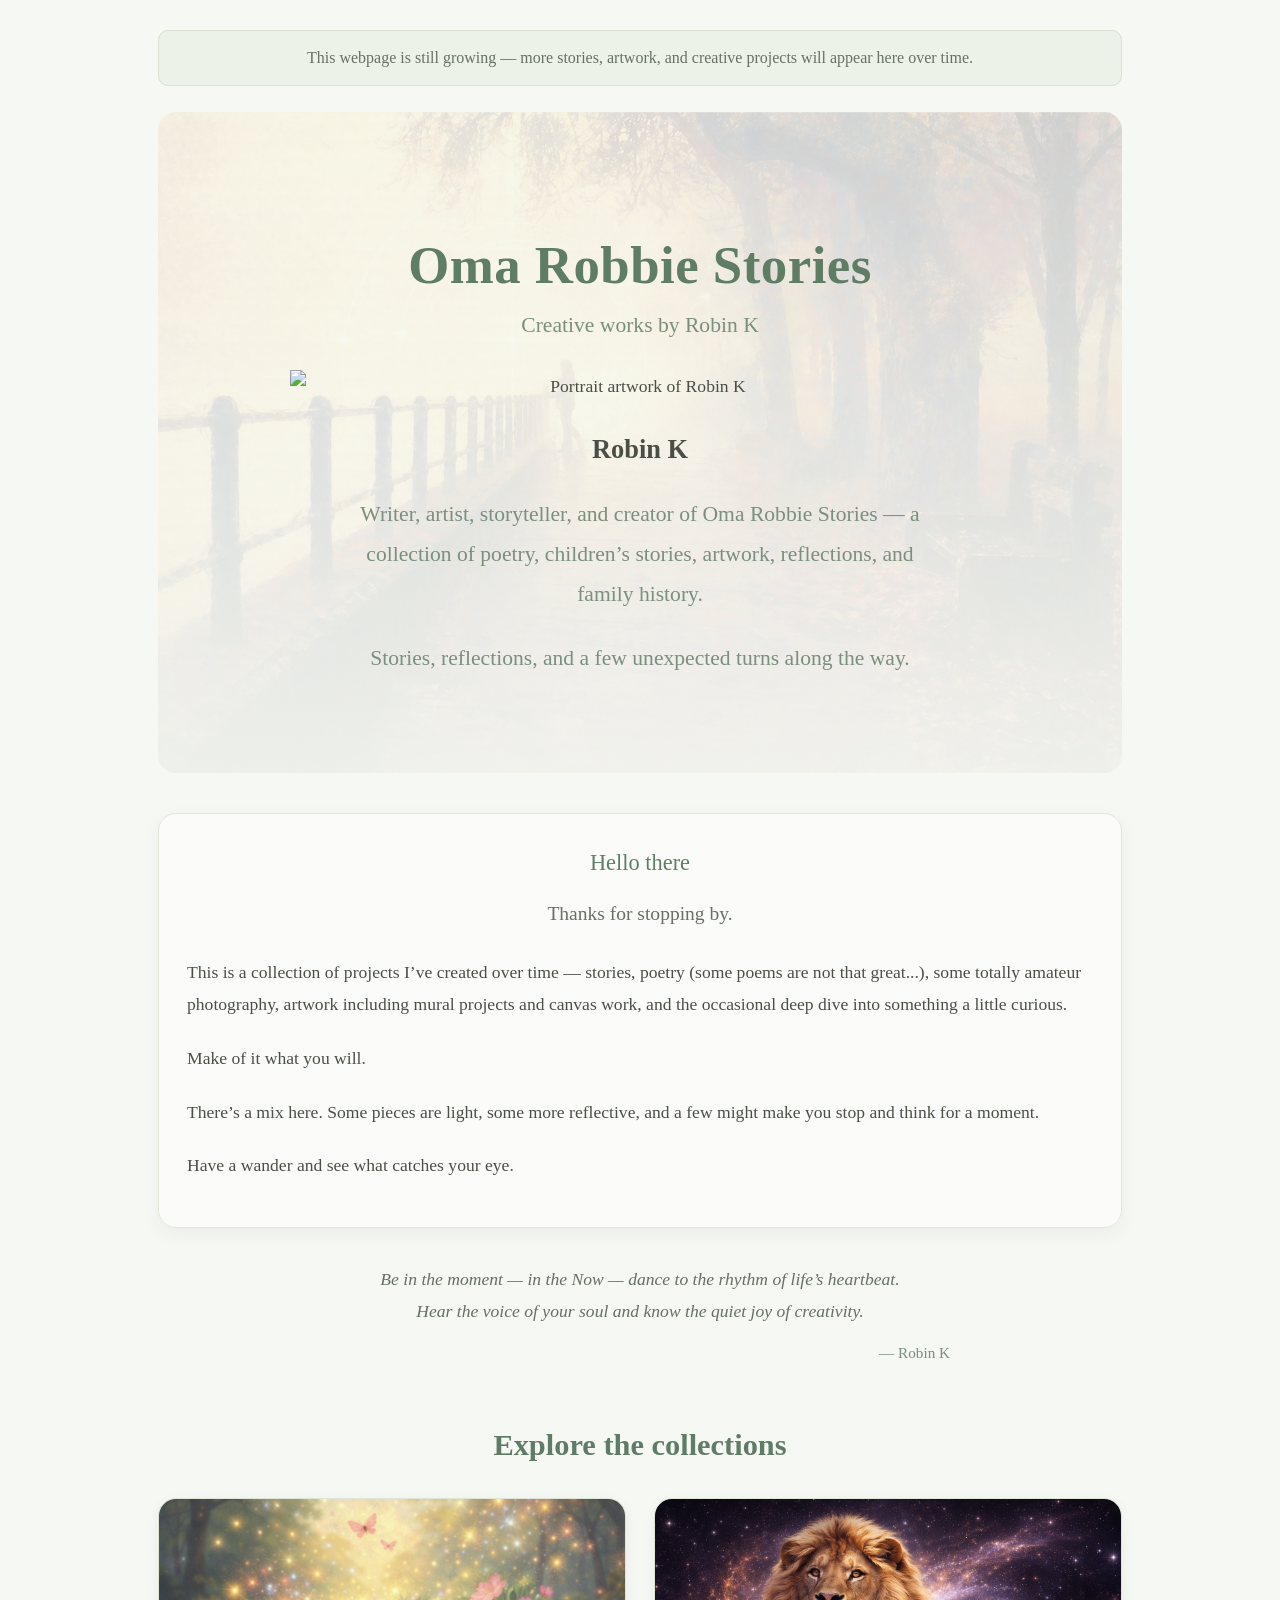
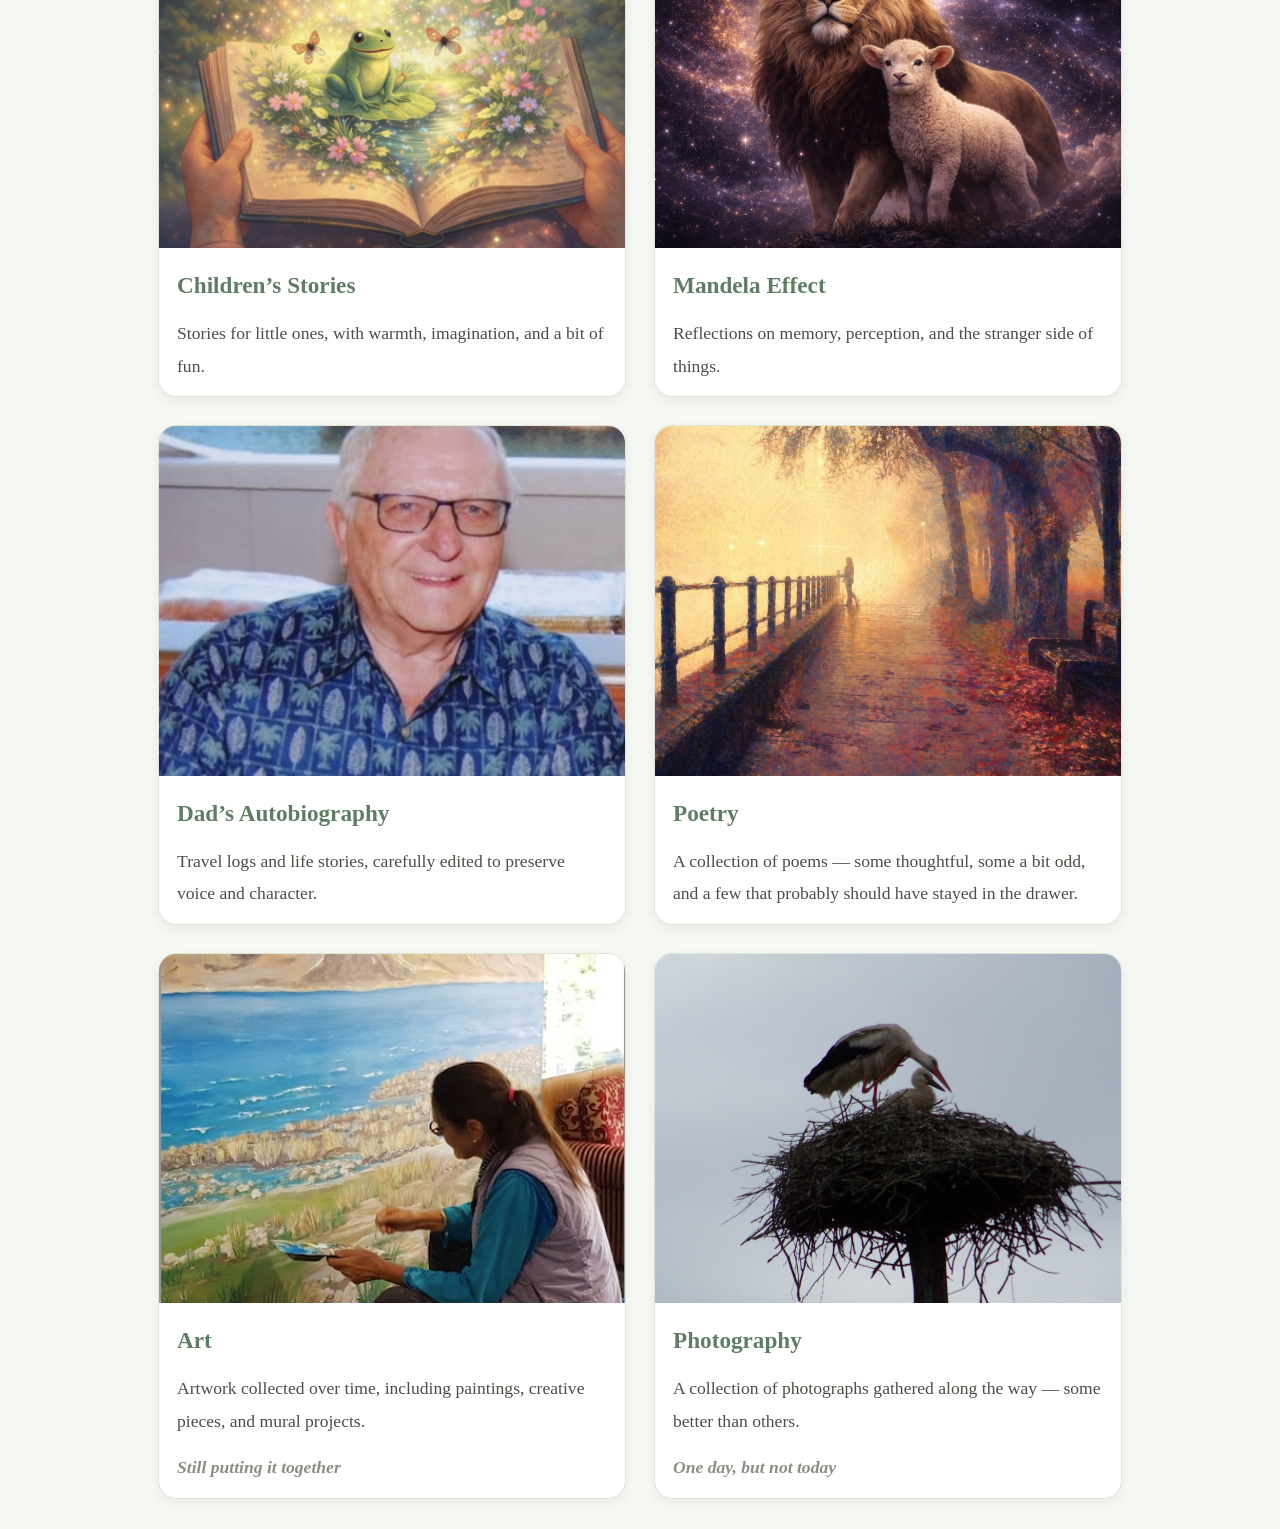
==== index.html @ a046aaf5 "Update index.html" ====
<!DOCTYPE html>
<html lang="en">
<head>
  <meta charset="UTF-8" />
  <meta name="viewport" content="width=device-width, initial-scale=1.0" />
  <title>Oma Robbie Stories | Creative Works by Robin K</title>
  <link rel="stylesheet" href="styles.css" />
</head>

<body>

  <div class="notice-box">
    This webpage is still growing — more stories, artwork, and creative projects will appear here over time.
  </div>

 <section class="hero">
  <div class="hero-inner">
    <h1>Oma Robbie Stories</h1>
    <p class="hero-subtitle">Creative works by Robin K</p>

    <section class="artist-intro">
  <img src="images/robin-k-portrait.jpg" alt="Portrait artwork of Robin K" class="artist-portrait">

  <div class="artist-text">
    <h2>Robin K</h2>
    <p>
      Writer, artist, storyteller, and creator of Oma Robbie Stories — a collection of poetry,
      children’s stories, artwork, reflections, and family history.
    </p>
  </div>
</section>

    <p class="hero-line">
      Stories, reflections, and a few unexpected turns along the way.
    </p>
  </div>
</section>

  <section class="intro-section">
    <p class="intro-subtitle">Hello there</p>

    <p class="intro-greeting">
      Thanks for stopping by.
    </p>

    <p>
      This is a collection of projects I’ve created over time — stories, poetry
      (some poems are not that great...), some totally amateur photography,
      artwork including mural projects and canvas work, and the occasional deep dive
      into something a little curious.
    </p>

    <p>
      Make of it what you will.
    </p>

    <p>
      There’s a mix here. Some pieces are light, some more reflective,
      and a few might make you stop and think for a moment.
    </p>

    <p>
      Have a wander and see what catches your eye.
    </p>
  </section>

 <section class="quote-section">
  <blockquote class="signature-quote">
    Be in the moment — in the <em>Now</em> — dance to the rhythm of life’s heartbeat.<br />
    Hear the voice of your soul and know the quiet joy of creativity.
    <span class="quote-author">— Robin K</span>
  </blockquote>
</section>
  
  <section class="container">
    <h2 class="section-heading">Explore the collections</h2>

    <div class="grid">

      <a href="children.html" class="card">
        <img src="images/childrens-stories.jpg" alt="Children’s stories" />
        <h3>Children’s Stories</h3>
        <p>
          Stories for little ones, with warmth, imagination, and a bit of fun.
        </p>
      </a>

      <a href="mandela.html" class="card">
        <img src="images/mandela-lion-lamb.jpg" alt="Mandela Effect" />
        <h3>Mandela Effect</h3>
        <p>
          Reflections on memory, perception, and the stranger side of things.
        </p>
      </a>

      <a href="dads-autobiography.html" class="card">
        <img src="images/dad.jpg" alt="Dad’s autobiography" />
        <h3>Dad’s Autobiography</h3>
        <p>
          Travel logs and life stories, carefully edited to preserve voice and character.
        </p>
      </a>

      <a href="poetry.html" class="card">
        <img src="images/poetry.jpg" alt="Poetry collection" />
        <h3>Poetry</h3>
        <p>
          A collection of poems — some thoughtful, some a bit odd,
          and a few that probably should have stayed in the drawer.
        </p>
      </a>

      <a href="art.html" class="card">
        <img src="images/art1.jpg" alt="Art" />
        <h3>Art</h3>
        <p>
          Artwork collected over time, including paintings, creative pieces,
          and mural projects.
        </p>
        <p class="coming-soon">Still putting it together</p>
      </a>

      <a href="photography.html" class="card">
        <img src="images/photography.jpg" alt="Photography" />
        <h3>Photography</h3>
        <p>
          A collection of photographs gathered along the way — some better than others.
        </p>
        <p class="coming-soon">One day, but not today</p>
      </a>

    </div>
  </section>

</body>
</html>
---- styles.css ----
/* =========================================================
   OMA ROBBIE STORIES — MASTER STYLES.CSS
   Unified stylesheet for:
   - index.html
   - children.html
   - poetry.html
   - Fly and Frog story pages
   - mandela.html
   - article / archive-style pages
========================================================= */


/* =========================================================
   1. ROOT VARIABLES
========================================================= */
:root {
  --bg-main: #f6f8f3;
  --bg-soft: #edf2e8;
  --bg-card: #ffffff;
  --bg-muted: #f9faf7;

  --text-main: #4a4f46;
  --text-soft: #667063;
  --text-heading: #5f7d65;
  --text-subtle: #7b8f7d;
  --text-warm: #7a6a5f;

  --link: #6f8f72;
  --link-hover: #4f6f56;

  --border-soft: #d8e0d2;
  --border-muted: #dfe6d8;

  --shadow-soft: 0 4px 14px rgba(0, 0, 0, 0.06);
  --shadow-hover: 0 10px 22px rgba(0, 0, 0, 0.10);

  --radius-sm: 10px;
  --radius-md: 14px;
  --radius-lg: 18px;

  --max-page: 1000px;
  --max-narrow: 820px;
  --max-wide: 1200px;
}


/* =========================================================
   2. GLOBAL RESET / FOUNDATION
========================================================= */
*,
*::before,
*::after {
  box-sizing: border-box;
}

html {
  scroll-behavior: smooth;
}

body {
  font-family: Georgia, serif;
  background: var(--bg-main);
  color: var(--text-main);
  max-width: var(--max-page);
  margin: 30px auto;
  padding: 0 18px;
  font-size: 1.1rem;
  line-height: 1.85;
}

img {
  max-width: 100%;
  height: auto;
  display: block;
}

a {
  color: var(--link);
  text-decoration: none;
}

a:hover {
  color: var(--link-hover);
  text-decoration: underline;
}

p {
  margin: 0 0 1.2em;
}

ul,
ol {
  margin: 0 0 1.2em 1.5em;
}

hr {
  border: 0;
  border-top: 1px solid var(--border-muted);
  margin: 2rem 0;
}


/* =========================================================
   3. GENERIC PAGE ELEMENTS
========================================================= */
.nav-link {
  display: inline-block;
  margin-bottom: 22px;
  color: var(--text-subtle);
  font-size: 1.08rem;
  line-height: 1.5;
}

.page-title {
  text-align: center;
  color: var(--text-heading);
  font-size: 2.7rem;
  line-height: 1.2;
  margin: 0 0 10px;
}

.page-subtitle {
  text-align: center;
  color: var(--text-subtle);
  font-size: 1.25rem;
  margin: 0 0 28px;
}

.page-author {
  text-align: center;
  color: var(--text-subtle);
  font-size: 1.05rem;
  margin: -10px 0 22px;
}

.intro {
  max-width: 760px;
  margin: 0 auto 28px;
  text-align: center;
  color: var(--text-soft);
  font-size: 1.12rem;
}

.section-title {
  color: var(--text-heading);
  font-size: 1.9rem;
  margin: 2rem 0 0.9rem;
  line-height: 1.25;
}

.section-heading {
  text-align: center;
  color: var(--text-heading);
  font-size: 1.9rem;
  margin: 50px 0 25px;
}

.sub-heading {
  color: var(--text-subtle);
  font-size: 1.22rem;
  margin: 1.4rem 0 0.7rem;
  line-height: 1.35;
}

.lead-text {
  font-size: 1.15rem;
  color: var(--text-soft);
}

.center-text {
  text-align: center;
}


/* =========================================================
   4. INDEX / HOME PAGE
========================================================= */
.notice-box {
  background: var(--bg-soft);
  border: 1px solid var(--border-soft);
  color: var(--text-soft);
  padding: 12px 16px;
  border-radius: var(--radius-sm);
  margin-bottom: 26px;
  text-align: center;
  font-size: 1rem;
}

.hero {
  text-align: center;
  position: relative;
  padding: 80px 20px 70px;
  margin-bottom: 40px;
  border-radius: var(--radius-lg);
  overflow: hidden;

  background:
    linear-gradient(rgba(246, 248, 243, 0.82), rgba(246, 248, 243, 0.96)),
    url("images/poetry.jpg"); /* swap this later for your best artwork */

  background-size: cover;
  background-position: center;
}

.hero-inner {
  max-width: 700px;
  margin: 0 auto;
}

.hero-subtitle {
  font-size: 1.35rem;
  color: var(--text-subtle);
  margin-bottom: 18px;
}

.hero-line {
  font-size: 1.15rem;
  color: var(--text-soft);
  max-width: 520px;
  margin: 0 auto;
}
   
.hero h1 {
  color: var(--text-heading);
   font-size: 3.3rem;
  line-height: 1.15;
  margin-bottom: 10px;
   letter-spacing: 0.5px;
}

.hero p {
  color: var(--text-subtle);
   font-size: 1.35rem;
  max-width: 600px;
  margin: 0 auto 24px;
}

.intro-section {
  background: rgba(255, 255, 255, 0.55);
  border: 1px solid var(--border-muted);
  border-radius: var(--radius-lg);
  padding: 28px 28px 24px;
  margin-bottom: 36px;

  box-shadow: 0 6px 20px rgba(0, 0, 0, 0.05);
  backdrop-filter: blur(6px);
}

.intro-subtitle {
  text-align: center;
  color: var(--text-heading);
  font-size: 1.4rem;
  margin-bottom: 0.8rem;
}

.intro-greeting {
  font-size: 1.22rem;
  color: var(--text-soft);
  text-align: center;
}

.closing-lines {
  text-align: center;
  color: var(--text-soft);
  font-style: italic;
  margin-top: 1.5rem;
}

.about {
  background:  linear-gradient(rgba(246, 248, 243, 0.85), rgba(246, 248, 243, 0.95)),
 url("images/your-hero-image.jpg");
  border: 1px solid var(--border-muted);
  border-radius: var(--radius-lg);
   background-size: cover;
  background-position: center;
  padding: 24px;
  margin-bottom: 28px;
  box-shadow: var(--shadow-soft);
}

.contact-button {
  display: inline-block;
  padding: 10px 20px;
  background-color: var(--bg-soft);
  color: var(--text-warm);
  border: 1px solid var(--border-soft);
  border-radius: 24px;
  letter-spacing: 0.3px;
  font-size: 0.95rem;
  text-decoration: none;
  transition: all 0.25s ease;
}

.contact-button:hover {
  background-color: #e4ebdd;
  color: var(--text-main);
  text-decoration: none;
}


/* =========================================================
   5. CARD / GRID LAYOUTS (HOMEPAGE)
========================================================= */
.container {
  margin-top: 28px;
}

.grid {
  display: grid;
  grid-template-columns: repeat(2, minmax(0, 1fr));
  gap: 28px;
}

.card {
  display: block;
  background: var(--bg-card);
  border: 1px solid var(--border-muted);
  border-radius: var(--radius-lg);
  overflow: hidden;
  box-shadow: var(--shadow-soft);
  cursor: pointer;
  text-decoration: none;
  color: inherit;
 transition: transform 0.25s ease, box-shadow 0.25s ease;
}
   
.card:hover {
  transform: translateY(-6px);
  box-shadow: 0 16px 30px rgba(0, 0, 0, 0.12);
}

.card img {
  width: 100%;
  aspect-ratio: 4 / 3;
  object-fit: cover;
  display: block;
   transition: transform 0.4s ease, filter 0.4s ease;
}

   .card:hover img {
  transform: scale(1.03);
  filter: brightness(1.05) contrast(1.05);
}

.card > h3,
.card > p {
  padding-left: 18px;
  padding-right: 18px;
}

.card h3 {
  color: var(--text-heading);
  font-size: 1.45rem;
  margin: 16px 0 10px;
}

.card p {
  margin-bottom: 14px;
}


/* =========================================================
   6. STORY / POETRY CARD GRID
========================================================= */
.story-intro {
  text-align: center;
  max-width: 760px;
  margin: 0 auto 30px;
  color: var(--text-soft);
}

.story-grid {
  display: grid;
  grid-template-columns: repeat(2, minmax(0, 1fr));
  gap: 28px;
  margin-top: 35px;
}

.story-card {
  display: block;
  background: var(--bg-card);
  border: 1px solid var(--border-muted);
  border-radius: var(--radius-lg);
  overflow: hidden;
  box-shadow: var(--shadow-soft);
  transition: transform 0.2s ease, box-shadow 0.2s ease;
  text-decoration: none;
  color: inherit;
}

.story-card:hover {
  transform: translateY(-4px);
  box-shadow: var(--shadow-hover);
}

.story-card img {
  width: 100%;
  aspect-ratio: 4 / 3;
  object-fit: cover;
  display: block;
}

.story-card-content {
  padding: 18px;
}

.story-card h3 {
  margin: 0 0 10px;
  color: var(--text-heading);
  font-size: 1.35rem;
  line-height: 1.3;
}

.story-card p {
  margin-bottom: 12px;
  color: var(--text-main);
  line-height: 1.7;
  font-size: 1rem;
}

.story-cta {
  display: inline-block;
  color: var(--link);
  font-weight: 600;
  margin-top: 6px;
}

.arrow {
  margin-left: 4px;
}


/* =========================================================
   7. STORYBOOK / FLY AND FROG
========================================================= */
.storybook-shell {
  max-width: var(--max-wide);
  margin: 0 auto;
}

.storybook-track {
  display: flex;
  gap: 26px;
  overflow-x: auto;
  scroll-snap-type: x mandatory;
  padding-bottom: 12px;
  -webkit-overflow-scrolling: touch;
}

.storybook-track::-webkit-scrollbar {
  height: 10px;
}

.storybook-track::-webkit-scrollbar-thumb {
  background: #cfd8c8;
  border-radius: 999px;
}

.story-page {
  flex: 0 0 100%;
  scroll-snap-align: start;
  background: rgba(255, 255, 255, 0.65);
  border: 1px solid var(--border-muted);
  border-radius: var(--radius-lg);
  padding: 26px;
  box-shadow: var(--shadow-soft);
}

.page-spread {
  display: grid;
  grid-template-columns: 1fr 1.2fr;
  gap: 28px;
  align-items: start;
}

.page-text {
  font-size: 1.16rem;
}

.page-text h2,
.page-text h3 {
  color: var(--text-heading);
  line-height: 1.25;
  margin-top: 0;
}

.page-images {
  display: grid;
  grid-template-columns: 1fr;
  gap: 18px;
}

.page-images.two-images {
  grid-template-columns: 1fr 1fr;
}

.page-images img,
.story-image,
.spread-image {
  width: 100%;
  border-radius: var(--radius-md);
  object-fit: contain;
  background: var(--bg-muted);
}

.story-caption {
  font-size: 1rem;
  color: var(--text-soft);
  text-align: center;
  margin-top: 8px;
}

.cover-page,
.back-page {
  text-align: center;
  padding: 22px;
}

.cover-page img,
.back-page img {
  width: 100%;
  border-radius: var(--radius-md);
  object-fit: contain;
}

.cover-title {
  color: var(--text-heading);
  font-size: 2.4rem;
  line-height: 1.2;
  margin: 0 0 8px;
}

.cover-byline {
  color: var(--text-subtle);
  font-size: 1.25rem;
  margin-bottom: 20px;
}

.spread-nav {
  display: flex;
  justify-content: space-between;
  align-items: center;
  gap: 16px;
  margin-top: 22px;
  flex-wrap: wrap;
}

.turn-link {
  display: inline-block;
  padding: 10px 14px;
  border: 1px solid var(--border-soft);
  border-radius: 999px;
  background: rgba(255, 255, 255, 0.75);
  color: var(--text-heading);
  font-size: 1rem;
}

.turn-link:hover {
  background: var(--bg-soft);
  text-decoration: none;
}

.swipe-note {
  text-align: center;
  color: var(--text-soft);
  font-size: 0.98rem;
  margin: 10px 0 20px;
}


/* =========================================================
   8. MANDELA / ARTICLE / ESSAY PAGES
========================================================= */
.article-page {
  max-width: var(--max-narrow);
  margin: 0 auto;
  padding: 10px 6px;
}

.article-page p {
  margin-bottom: 1.3em;
}

.article-page em {
  color: var(--text-warm);
}

.part-heading {
  text-align: center;
  color: var(--text-warm);
  font-size: 1rem;
  margin: 0 0 30px;
  letter-spacing: 0.3px;
}

.text-section {
  margin-top: 34px;
  margin-bottom: 42px;
}

.back-link {
  margin-top: 20px;
  font-size: 1rem;
}

.quote {
  margin: 1.8rem 0;
  padding: 18px 20px;
  border-left: 4px solid #b9c7b0;
  background: rgba(255, 255, 255, 0.55);
  border-radius: 0 var(--radius-sm) var(--radius-sm) 0;
  font-style: italic;
  color: #52594e;
}

.quote-author {
  max-width: 620px;
  margin: 8px auto 20px;
  text-align: right;
  font-size: 0.95rem;
  color: var(--text-soft);
  font-style: normal;
}

.quote-section {
  margin: 30px 0 50px;
  text-align: center;
}

.signature-quote {
  max-width: 640px;
  margin: 0 auto;
  font-style: italic;
  color: var(--text-soft);
  line-height: 1.8;
  text-align: center;
}

.signature-quote .quote-author {
  display: block;
  margin-top: 12px;
  font-style: normal;
  font-size: 0.95rem;
  color: var(--text-subtle);
}

.bible-reference {
  display: block;
  margin-top: 8px;
  font-size: 0.98rem;
  color: var(--text-soft);
  font-style: normal;
}

.source-note {
  margin-top: 1.4rem;
  font-size: 0.96rem;
  color: var(--text-soft);
}

.archive-grid {
  display: grid;
  grid-template-columns: repeat(2, minmax(0, 1fr));
  gap: 22px;
  margin: 2rem 0;
}

.archive-item {
  background: var(--bg-card);
  border: 1px solid var(--border-muted);
  border-radius: var(--radius-md);
  overflow: hidden;
  box-shadow: var(--shadow-soft);
  text-align: center;
}

.archive-item img {
  width: 100%;
  aspect-ratio: 4 / 3;
  object-fit: cover;
}

.archive-item-content {
  padding: 16px;
}

.archive-item h3 {
  margin: 0 0 8px;
  color: var(--text-heading);
  font-size: 1.25rem;
}

.archive-caption {
  max-width: 220px;
  margin: 0 auto;
  padding: 8px 10px 12px;
  text-align: center;
  font-size: 0.82rem;
  line-height: 1.45;
  color: var(--text-soft);
}

.signature-block {
  margin-top: 2.4rem;
  padding: 24px 22px;
  border-top: 1px solid var(--border-muted);
  background: rgba(255, 255, 255, 0.45);
  border-radius: var(--radius-md);
  color: var(--text-main);
}

.figure-note {
  text-align: center;
  color: var(--text-soft);
  font-size: 0.95rem;
  margin-top: 8px;
}

.article-image {
  margin: 1.5rem 0;
}

.article-image img {
  width: 100%;
  border-radius: var(--radius-md);
  object-fit: contain;
}

/* =========================================================
   POETRY LANDING PAGE + COLLECTION PAGE
========================================================= */

.poetry-collection {
  max-width: 820px;
  margin: 2.5rem auto 0;
}

.poem-entry {
  margin: 0 0 5rem;
  padding-bottom: 4rem;
  border-bottom: 1px solid rgba(90, 110, 90, 0.15);
}

.poem-entry:last-of-type {
  border-bottom: none;
}

.poem-entry h2 {
  font-size: 1.8rem;
  color: #5f7d65;
  margin-bottom: 1.2rem;
  text-align: center;
}

.poem-text {
  max-width: 620px;
  margin: 0 auto 2rem;
  text-align: center;
}

.poem-text p {
  margin-bottom: 1.35rem;
  line-height: 1.95;
}

.single-image {
  max-width: 560px;
  margin: 2rem auto 0;
}

.single-image img {
  width: 100%;
  border-radius: var(--radius-md);
  object-fit: contain;
  box-shadow: 0 6px 18px rgba(0, 0, 0, 0.08);
}

.reflection-entry {
  border-bottom: none;
}

@media (max-width: 768px) {
  .poem-entry h2 {
    font-size: 1.45rem;
  }

  .poem-text {
    font-size: 1.05rem;
  }
}
/* =========================================================
   COMING SOON CARD (POETRY)
========================================================= */

.coming-soon-card {
  opacity: 0.85;
  cursor: default;
}

.coming-soon-card:hover {
  transform: none;
  box-shadow: none;
}

.coming-soon-card img {
  filter: grayscale(20%);
}


/* =========================================================
   9. GENERIC IMAGE GALLERIES
========================================================= */
.image-grid {
  display: grid;
  grid-template-columns: repeat(2, minmax(0, 1fr));
  gap: 20px;
  margin: 1.8rem 0;
}

.image-grid img {
  width: 100%;
  border-radius: var(--radius-md);
  object-fit: cover;
}

.single-image img {
  width: 100%;
  border-radius: var(--radius-md);
  object-fit: contain;
}


/* =========================================================
   10. FOOTER / SMALL NOTES
========================================================= */
.page-footer {
  text-align: center;
  color: var(--text-soft);
  font-size: 0.98rem;
  margin: 3rem 0 2rem;
}

.footer {
  text-align: center;
  font-size: 0.98rem;
  margin: 3rem 0 2rem;
  color: var(--text-soft);
}

.coming-soon {
  margin-top: 10px;
  font-weight: 600;
  color: #8a8f86;
  font-style: italic;
}


/* =========================================================
   11. TABLET
========================================================= */
@media (max-width: 900px) {
  body {
    font-size: 1.08rem;
    line-height: 1.82;
  }

  .hero h1 {
    font-size: 2.6rem;
  }

  .page-title {
    font-size: 2.35rem;
  }

  .page-subtitle {
    font-size: 1.18rem;
  }

  .grid,
  .story-grid,
  .archive-grid,
  .image-grid {
    grid-template-columns: 1fr;
  }

  .page-spread {
    grid-template-columns: 1fr;
  }

  .page-images.two-images {
    grid-template-columns: 1fr 1fr;
  }
}


/* =========================================================
   12. MOBILE
========================================================= */
@media (max-width: 640px) {
  body {
    margin: 18px auto;
    padding: 0 14px;
    font-size: 1.14rem;
    line-height: 1.9;
  }

  .nav-link {
    font-size: 1.18rem;
    margin-bottom: 18px;
  }

  .hero h1 {
    font-size: 2.35rem;
  }

  .hero p {
    font-size: 1.18rem;
  }

  .page-title {
    font-size: 2.15rem;
  }

  .page-subtitle {
    font-size: 1.18rem;
    margin-bottom: 22px;
  }

  .section-title {
    font-size: 1.65rem;
  }

  .sub-heading {
    font-size: 1.18rem;
  }

  .intro-section,
  .story-page {
    padding: 18px;
  }

  .card img,
  .story-card img,
  .archive-item img {
    aspect-ratio: 4 / 3;
    object-fit: cover;
  }

  .page-images.two-images {
    grid-template-columns: 1fr;
  }

  .cover-title {
    font-size: 2rem;
  }

  .cover-byline {
    font-size: 1.16rem;
  }

  .turn-link {
    font-size: 1.08rem;
    padding: 10px 14px;
  }

  .swipe-note {
    font-size: 1rem;
  }
}

@media (max-width: 560px) {
  .page-author,
  .part-heading,
  .source-note,
  .quote-author,
  .archive-caption,
  .back-link {
    font-size: 0.95rem;
  }

  .text-section {
    margin-top: 28px;
    margin-bottom: 34px;
  }
}


/* =========================================================
   13. VERY SMALL MOBILE
========================================================= */
@media (max-width: 420px) {
  body {
    padding: 0 12px;
    font-size: 1.12rem;
  }

  .nav-link {
    font-size: 1.2rem;
  }

  .hero h1 {
    font-size: 2.1rem;
  }

  .page-title {
    font-size: 1.95rem;
  }

  .page-subtitle,
  .cover-byline {
    font-size: 1.12rem;
  }

  .story-page,
  .intro-section {
    padding: 16px;
  }
}


/* =========================================================
   14. AUTOBIOGRAPHY / LONG-FORM READING
========================================================= */

.autobio-page {
  max-width: 760px;
  margin: 0 auto;
}

.autobio-page p {
  text-align: justify;
  max-width: 660px;
  margin: 0 auto 1.4em;
}

.chapter-heading {
  text-align: center;
  color: var(--text-heading);
  font-size: 2.1rem;
  margin: 3rem 0 1.5rem;
  scroll-margin-top: 90px;
}

.chapter-subheading {
  text-align: center;
  color: var(--text-subtle);
  font-size: 1.25rem;
  margin-bottom: 2rem;
  scroll-margin-top: 90px;
}

.story-block {
  margin-bottom: 2rem;
}

.story-block p {
  margin-bottom: 1.3em;
}


/* =========================================================
   TABLE OF CONTENTS (CLICKABLE NAV)
========================================================= */

.toc {
  max-width: 660px;
  margin: 2rem auto 3rem;
  padding: 20px 22px;
  background: var(--bg-soft);
  border: 1px solid var(--border-soft);
  border-radius: var(--radius-md);
}

.toc h2 {
  text-align: center;
  margin-bottom: 1rem;
  color: var(--text-heading);
}

.toc ul {
  list-style: none;
  padding: 0;
}

.toc li {
  margin-bottom: 10px;
}

.toc a {
  color: var(--link);
  text-decoration: none;
}

.toc a:hover {
  text-decoration: underline;
  opacity: 0.75;
}


/* =========================================================
   15. AUTOBIOGRAPHY TITLE PAGE
========================================================= */

.title-page {
  text-align: center;
  padding: 60px 20px 50px;
  max-width: 760px;
  margin: 0 auto 40px;
}

.book-title {
  font-family: Georgia, serif;
  font-size: 2.9rem;
  color: var(--text-heading);
  line-height: 1.2;
  margin-bottom: 14px;
}

.book-subtitle {
  font-size: 1.35rem;
  color: var(--text-subtle);
  margin-bottom: 24px;
}

.book-author {
  font-size: 1.25rem;
  color: var(--text-main);
  margin-bottom: 20px;
}

.title-divider {
  width: 60px;
  height: 2px;
  background: var(--border-soft);
  margin: 20px auto;
}

.book-credit {
  font-size: 0.98rem;
  color: var(--text-soft);
  margin-top: 10px;
  font-style: italic;
}


/* =========================================================
   CHECK / VERIFY HIGHLIGHT
========================================================= */

.check {
  background: #fff3cd;
  border-bottom: 2px dashed #e0a800;
  padding: 0 2px;
}
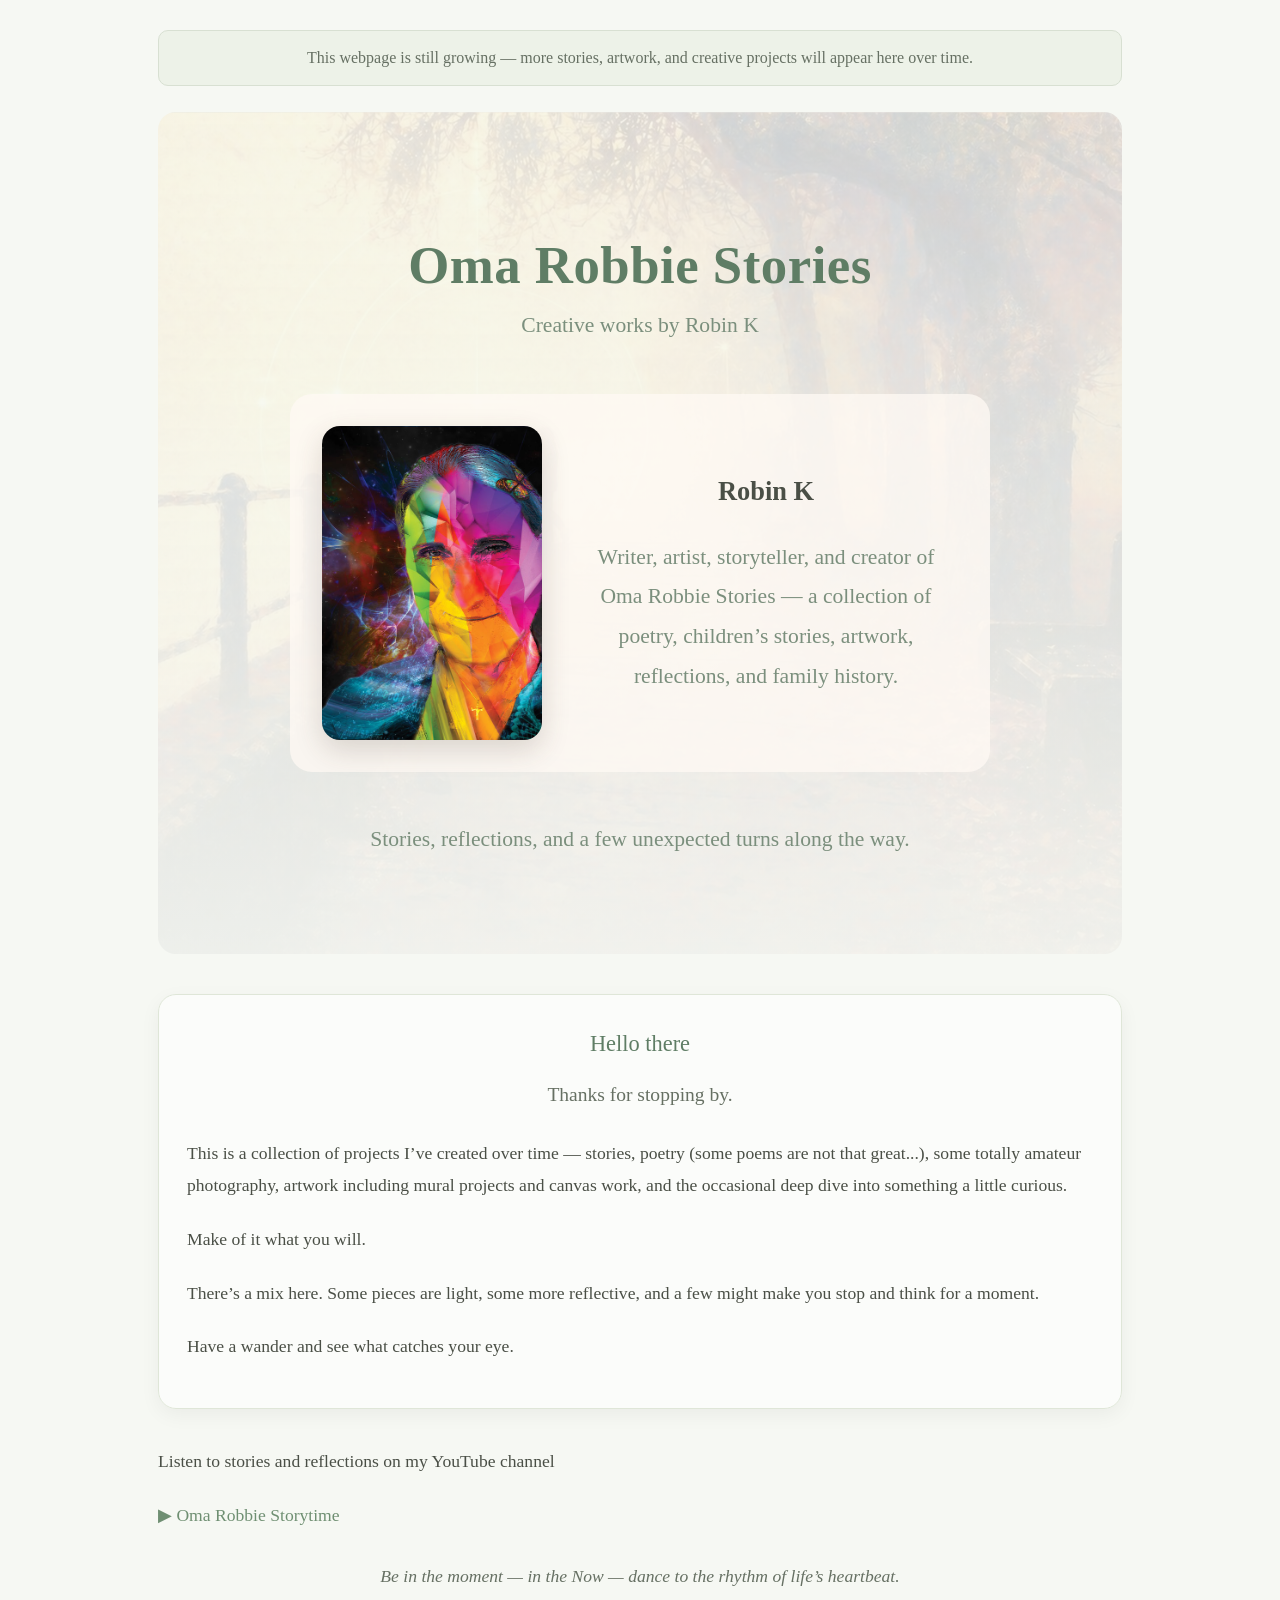
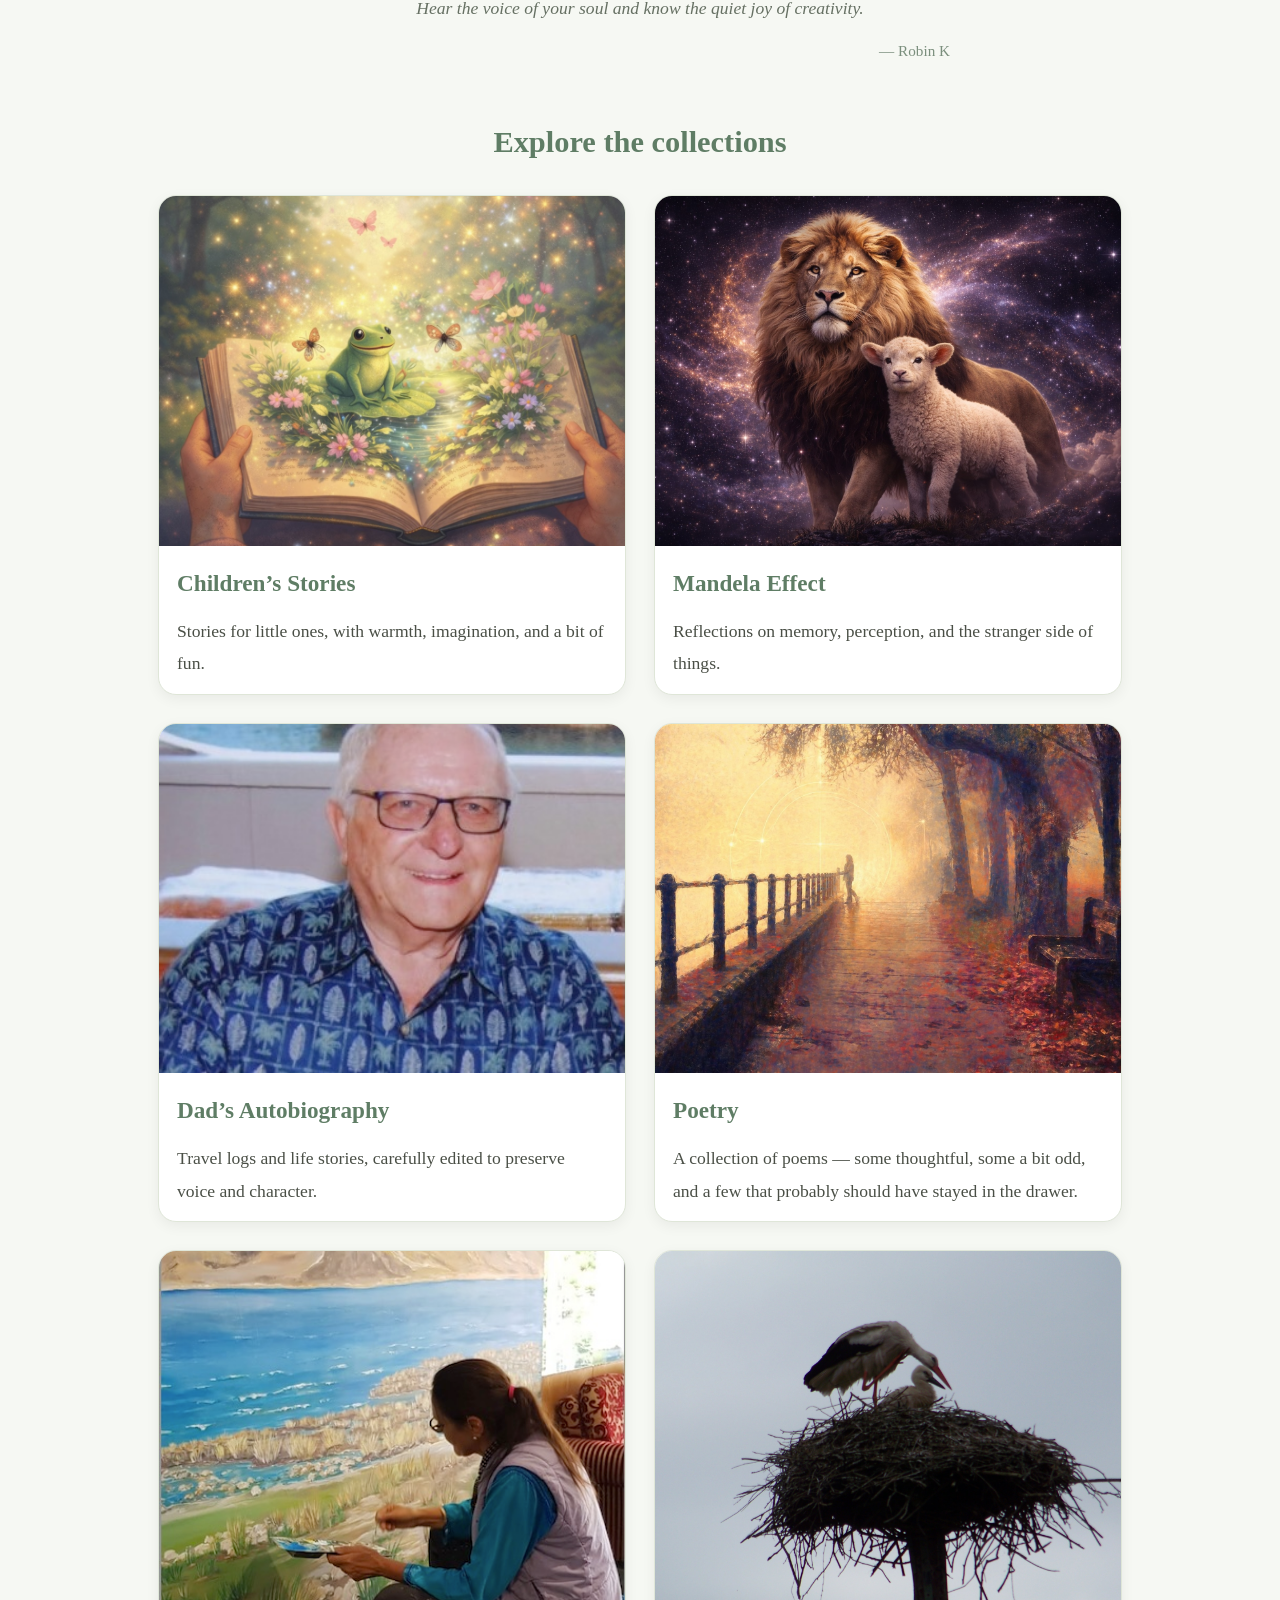
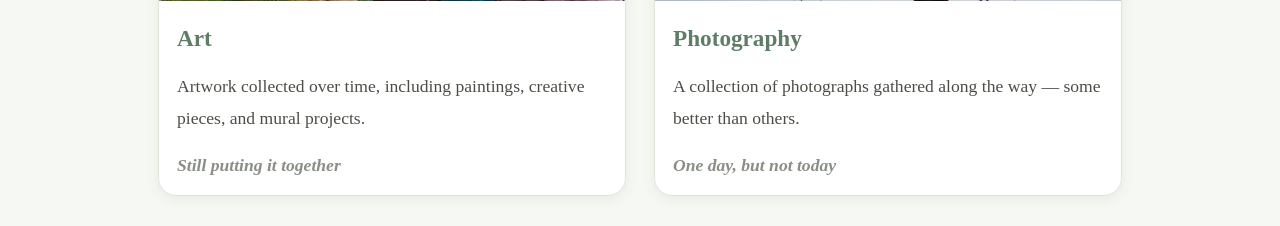
==== commit 26cdf4f6: "Update index.html" ====
--- a/index.html
+++ b/index.html
@@ -63,6 +63,13 @@
       Have a wander and see what catches your eye.
     </p>
   </section>
+
+  <div class="youtube-feature">
+  <p>Listen to stories and reflections on my YouTube channel</p>
+  <a href="https://youtube.com/@OmaRobbieStorytime" target="_blank">
+    ▶ Oma Robbie Storytime
+  </a>
+</div>
 
  <section class="quote-section">
   <blockquote class="signature-quote">
--- a/styles.css
+++ b/styles.css
@@ -233,6 +233,38 @@
    font-size: 1.35rem;
   max-width: 600px;
   margin: 0 auto 24px;
+}
+
+.artist-intro {
+  max-width: 900px;
+  margin: 3rem auto;
+  display: flex;
+  gap: 2rem;
+  align-items: center;
+  padding: 2rem;
+  background: rgba(255, 250, 244, 0.75);
+  border-radius: 22px;
+}
+
+.artist-portrait {
+  width: 220px;
+  border-radius: 18px;
+  box-shadow: 0 10px 28px rgba(70, 55, 45, 0.18);
+}
+
+.artist-text {
+  flex: 1;
+}
+
+@media (max-width: 700px) {
+  .artist-intro {
+    flex-direction: column;
+    text-align: center;
+  }
+
+  .artist-portrait {
+    width: 180px;
+  }
 }
 
 .intro-section {
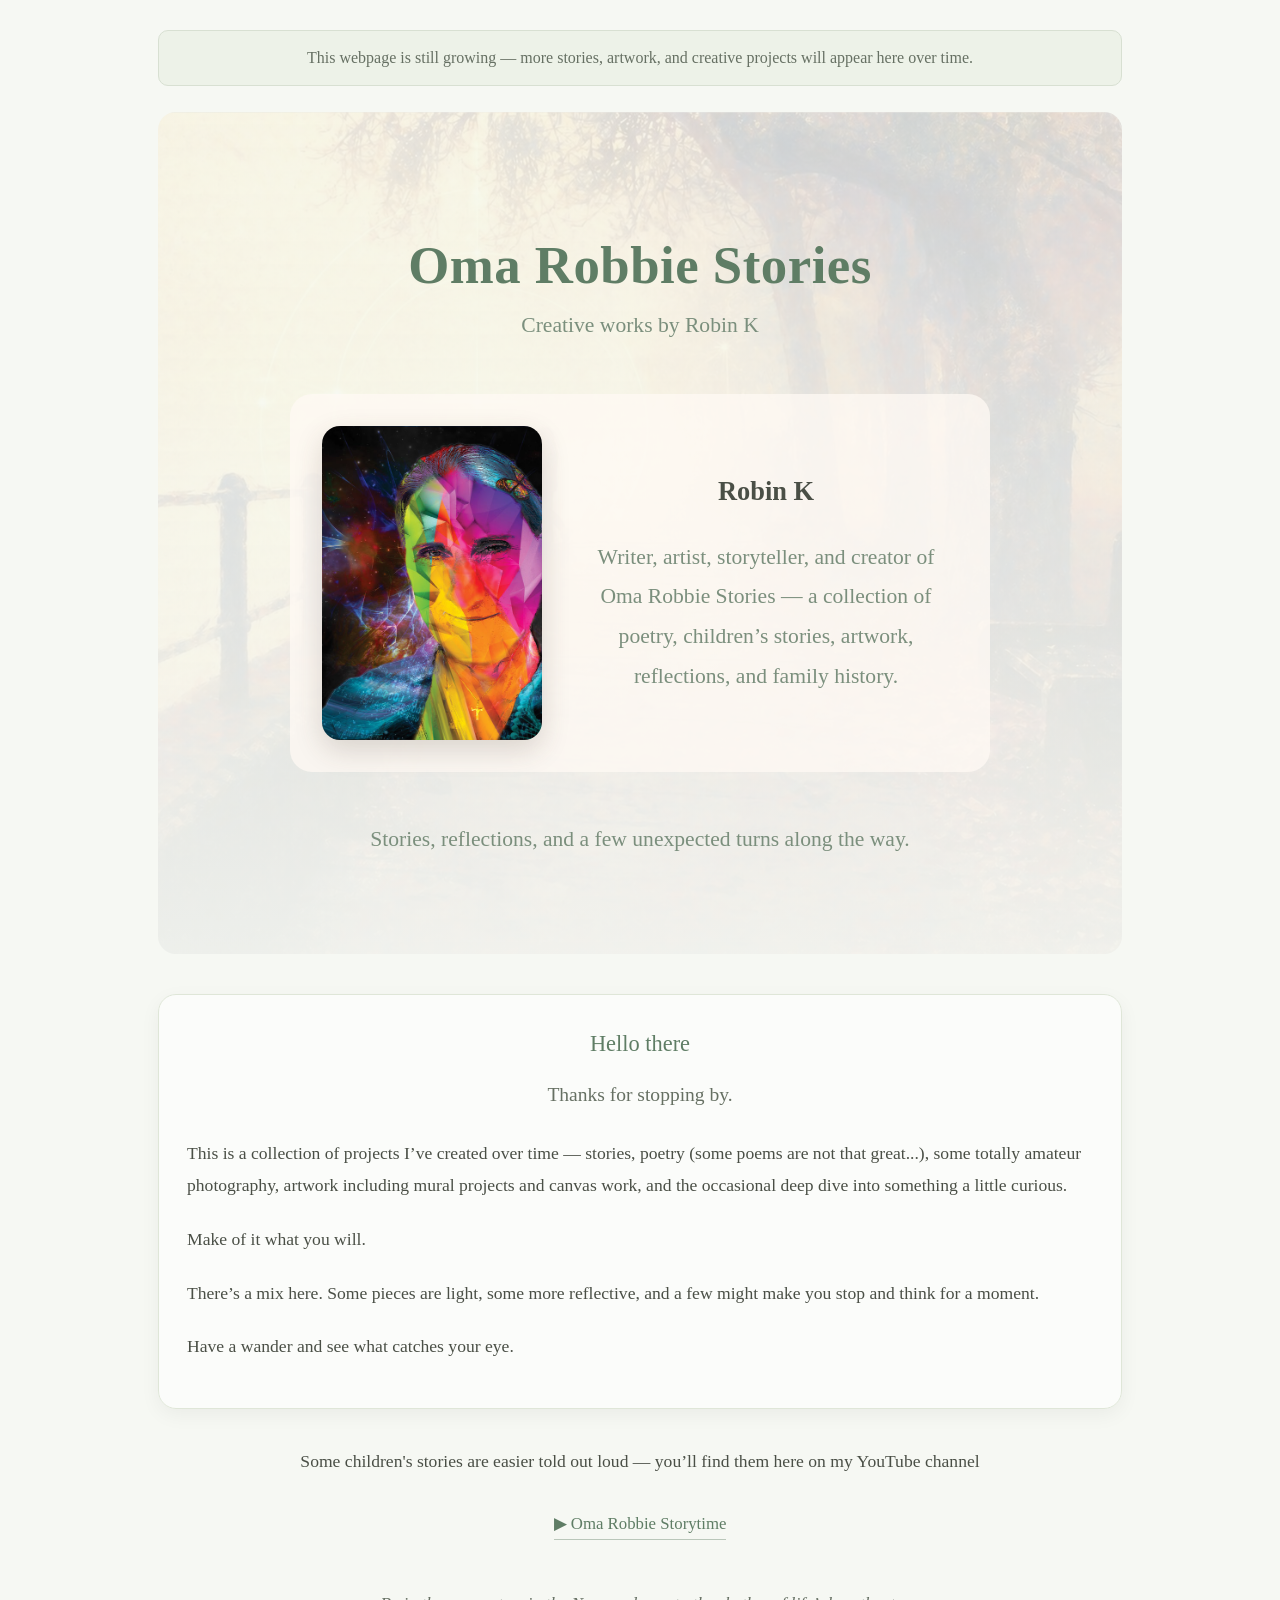
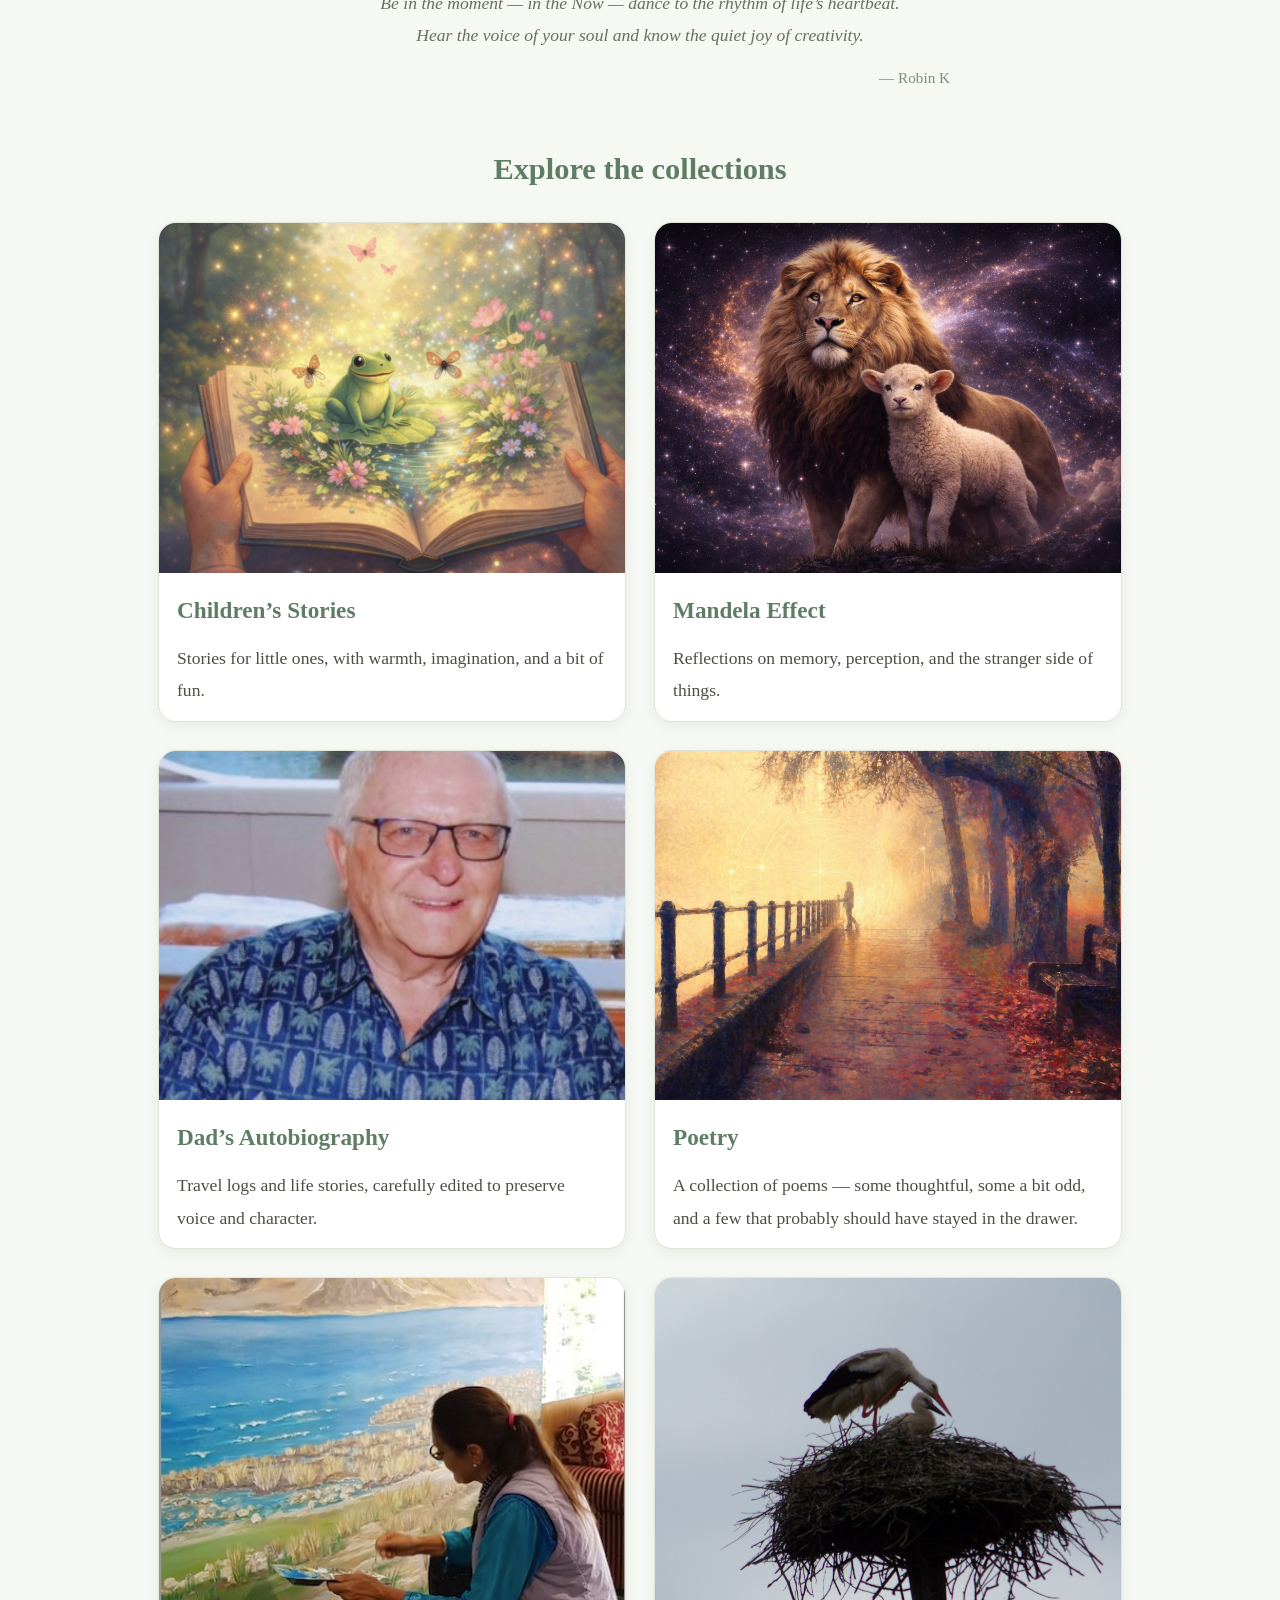
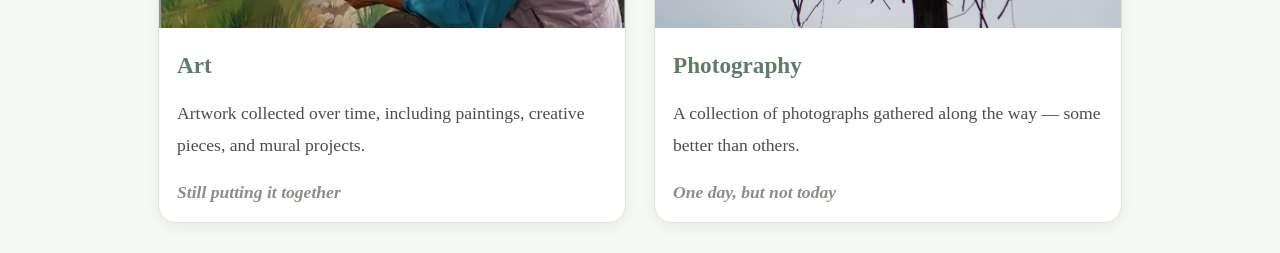
==== commit 92598fd2: "Update index.html" ====
--- a/index.html
+++ b/index.html
@@ -65,7 +65,7 @@
   </section>
 
   <div class="youtube-feature">
-  <p>Listen to stories and reflections on my YouTube channel</p>
+  <p>Some children's stories are easier told out loud — you’ll find them here on my YouTube channel</p>
   <a href="https://youtube.com/@OmaRobbieStorytime" target="_blank">
     ▶ Oma Robbie Storytime
   </a>
--- a/styles.css
+++ b/styles.css
@@ -1091,6 +1091,51 @@
 
 
 /* =========================================================
+   15. AUTOBIOGRAPHY TITLE PAGE
+========================================================= */
+
+.title-page {
+  text-align: center;
+  padding: 60px 20px 50px;
+  max-width: 760px;
+  margin: 0 auto 40px;
+}
+
+.book-title {
+  font-family: Georgia, serif;
+  font-size: 2.9rem;
+  color: var(--text-heading);
+  line-height: 1.2;
+  margin-bottom: 14px;
+}
+
+.book-subtitle {
+  font-size: 1.35rem;
+  color: var(--text-subtle);
+  margin-bottom: 24px;
+}
+
+.book-author {
+  font-size: 1.25rem;
+  color: var(--text-main);
+  margin-bottom: 20px;
+}
+
+.title-divider {
+  width: 60px;
+  height: 2px;
+  background: var(--border-soft);
+  margin: 20px auto;
+}
+
+.book-credit {
+  font-size: 0.98rem;
+  color: var(--text-soft);
+  margin-top: 10px;
+  font-style: italic;
+}
+
+/* =========================================================
    TABLE OF CONTENTS (CLICKABLE NAV)
 ========================================================= */
 
@@ -1128,50 +1173,24 @@
   opacity: 0.75;
 }
 
-
-/* =========================================================
-   15. AUTOBIOGRAPHY TITLE PAGE
-========================================================= */
-
-.title-page {
-  text-align: center;
-  padding: 60px 20px 50px;
-  max-width: 760px;
-  margin: 0 auto 40px;
-}
-
-.book-title {
-  font-family: Georgia, serif;
-  font-size: 2.9rem;
-  color: var(--text-heading);
-  line-height: 1.2;
-  margin-bottom: 14px;
-}
-
-.book-subtitle {
-  font-size: 1.35rem;
-  color: var(--text-subtle);
-  margin-bottom: 24px;
-}
-
-.book-author {
-  font-size: 1.25rem;
-  color: var(--text-main);
-  margin-bottom: 20px;
-}
-
-.title-divider {
-  width: 60px;
-  height: 2px;
-  background: var(--border-soft);
-  margin: 20px auto;
-}
-
-.book-credit {
-  font-size: 0.98rem;
-  color: var(--text-soft);
-  margin-top: 10px;
-  font-style: italic;
+.youtube-feature {
+  text-align: center;
+  margin: 2rem auto 3rem;
+}
+
+.youtube-feature a {
+  display: inline-block;
+  margin-top: 0.6rem;
+  font-size: 1.05rem;
+  color: #5f7d65;
+  text-decoration: none;
+  border-bottom: 1px solid rgba(95, 125, 101, 0.4);
+  transition: all 0.25s ease;
+}
+
+.youtube-feature a:hover {
+  color: #7f9a85;
+  border-bottom-color: #7f9a85;
 }
 
 
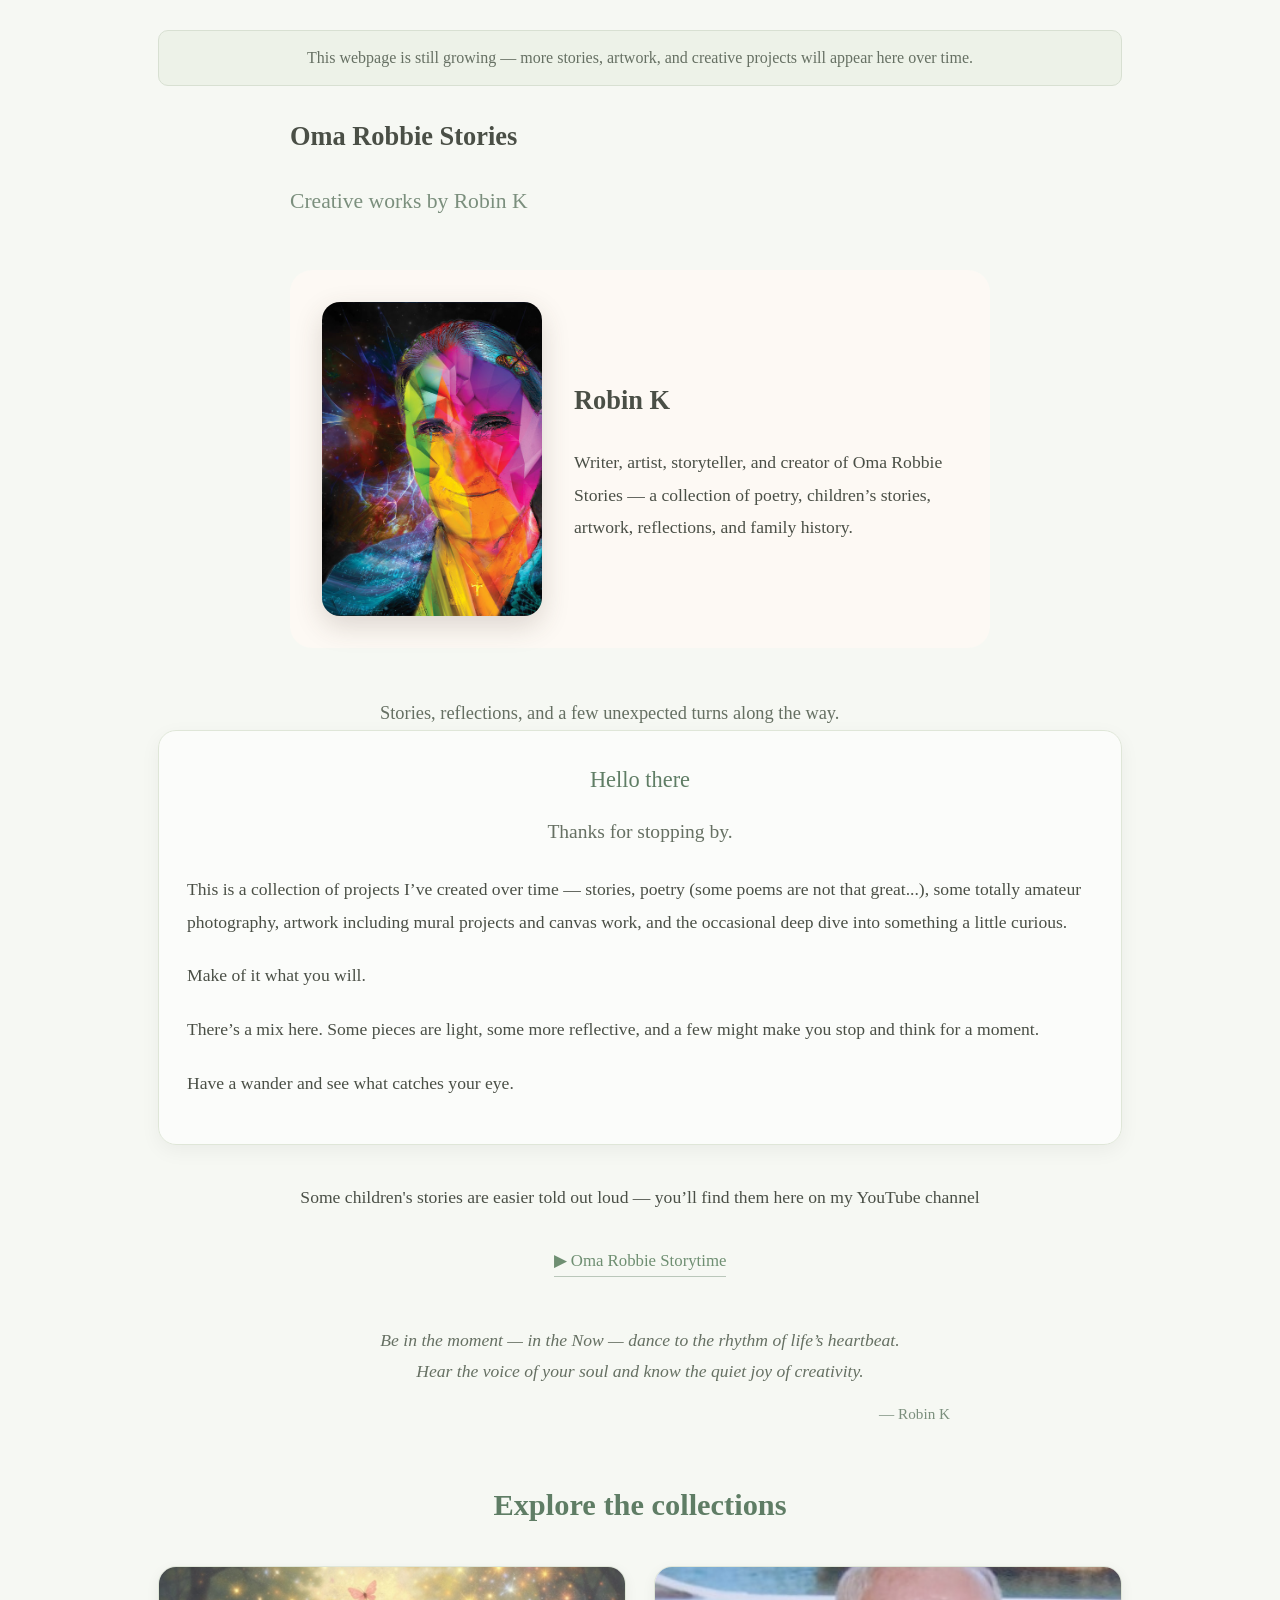
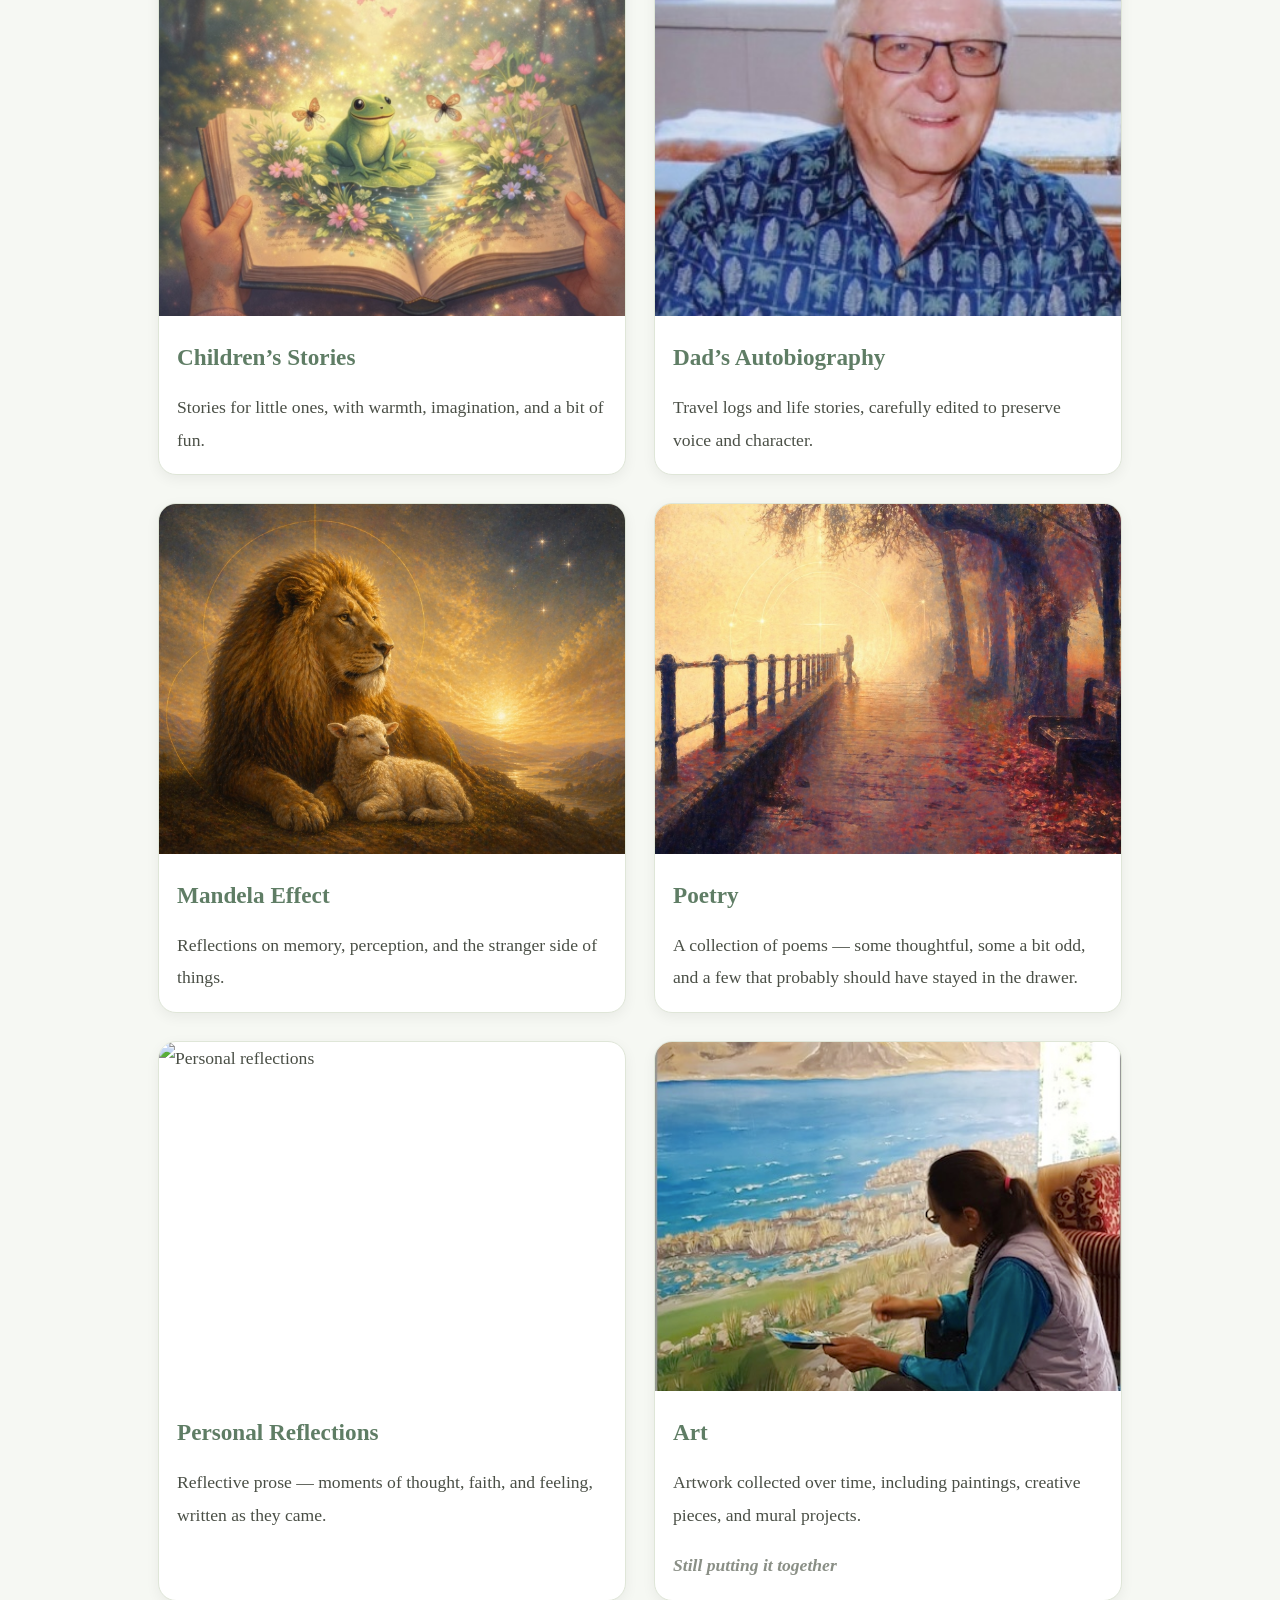
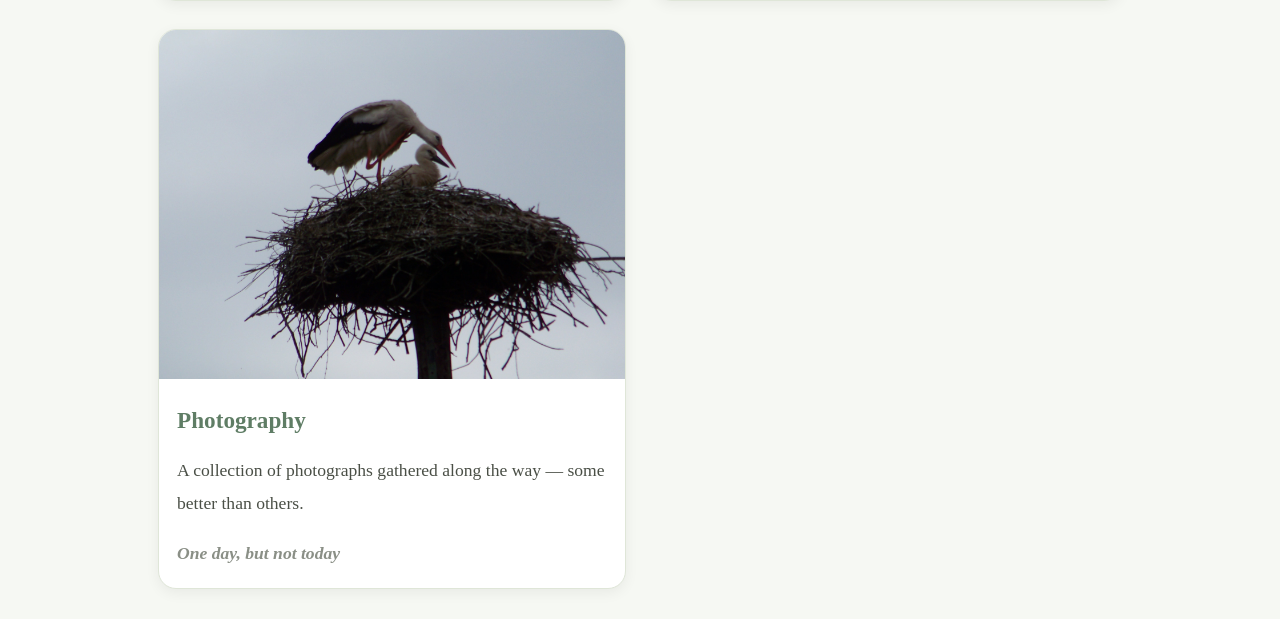
==== commit d6d5e5ab: "Update index.html" ====
--- a/index.html
+++ b/index.html
@@ -92,19 +92,19 @@
         </p>
       </a>
 
+       <a href="dads-autobiography.html" class="card">
+        <img src="images/dad.jpg" alt="Dad’s autobiography" />
+        <h3>Dad’s Autobiography</h3>
+        <p>
+          Travel logs and life stories, carefully edited to preserve voice and character.
+        </p>
+      </a>
+
       <a href="mandela.html" class="card">
         <img src="images/mandela-lion-lamb.jpg" alt="Mandela Effect" />
         <h3>Mandela Effect</h3>
         <p>
           Reflections on memory, perception, and the stranger side of things.
-        </p>
-      </a>
-
-      <a href="dads-autobiography.html" class="card">
-        <img src="images/dad.jpg" alt="Dad’s autobiography" />
-        <h3>Dad’s Autobiography</h3>
-        <p>
-          Travel logs and life stories, carefully edited to preserve voice and character.
         </p>
       </a>
 
@@ -116,6 +116,16 @@
           and a few that probably should have stayed in the drawer.
         </p>
       </a>
+
+      <a href="reflections.html" class="card">
+  <img src="images/reflections.jpg" alt="Personal reflections" />
+  <h3>Personal Reflections</h3>
+  <p>
+    Reflective prose — moments of thought, faith, and feeling, written as they came.
+  </p>
+
+        
+</a>
 
       <a href="art.html" class="card">
         <img src="images/art1.jpg" alt="Art" />
--- a/styles.css
+++ b/styles.css
@@ -10,9 +10,6 @@
 ========================================================= */
 
 
-/* =========================================================
-   1. ROOT VARIABLES
-========================================================= */
 :root {
   --bg-main: #f6f8f3;
   --bg-soft: #edf2e8;
@@ -41,6 +38,16 @@
   --max-page: 1000px;
   --max-narrow: 820px;
   --max-wide: 1200px;
+
+   /* Spacing rhythm */
+--space-xs: 8px;
+--space-sm: 12px;
+--space-md: 20px;
+--space-lg: 32px;
+--space-xl: 48px;
+--space-xxl: 64px;
+   
+  --transition-soft: all 0.25s ease;   /* Optional future-proof variables */
 }
 
 
@@ -66,6 +73,7 @@
   padding: 0 18px;
   font-size: 1.1rem;
   line-height: 1.85;
+  overflow-wrap: break-word;
 }
 
 img {
@@ -109,6 +117,12 @@
   color: var(--text-subtle);
   font-size: 1.08rem;
   line-height: 1.5;
+  text-decoration: none;
+}
+
+.nav-link:hover {
+  color: var(--link-hover);
+  text-decoration: underline;
 }
 
 .page-title {
@@ -130,12 +144,12 @@
   text-align: center;
   color: var(--text-subtle);
   font-size: 1.05rem;
-  margin: -10px 0 22px;
+  margin: -4px 0 22px;
 }
 
 .intro {
   max-width: 760px;
-  margin: 0 auto 28px;
+   margin: 0 auto var(--space-lg);
   text-align: center;
   color: var(--text-soft);
   font-size: 1.12rem;
@@ -152,7 +166,7 @@
   text-align: center;
   color: var(--text-heading);
   font-size: 1.9rem;
-  margin: 50px 0 25px;
+   margin: var(--space-xl) 0 var(--space-lg);
 }
 
 .sub-heading {
@@ -175,6 +189,7 @@
 /* =========================================================
    4. INDEX / HOME PAGE
 ========================================================= */
+
 .notice-box {
   background: var(--bg-soft);
   border: 1px solid var(--border-soft);
@@ -186,25 +201,47 @@
   font-size: 1rem;
 }
 
-.hero {
-  text-align: center;
+/* HERO SECTION */
+
+.hero-section {
   position: relative;
-  padding: 80px 20px 70px;
+  text-align: center;
+  padding: var(--space-xl) 20px var(--space-lg);
   margin-bottom: 40px;
   border-radius: var(--radius-lg);
   overflow: hidden;
-
-  background:
-    linear-gradient(rgba(246, 248, 243, 0.82), rgba(246, 248, 243, 0.96)),
-    url("images/poetry.jpg"); /* swap this later for your best artwork */
-
-  background-size: cover;
-  background-position: center;
+  background: url("images/poetry.jpg") center/cover no-repeat;
+}
+
+.hero-section::before {
+  content: "";
+  position: absolute;
+  inset: 0;
+  background: linear-gradient(
+    to bottom,
+    rgba(255, 250, 244, 0.6),
+    rgba(255, 250, 244, 0.5),
+    rgba(255, 250, 244, 0.6)
+  );
+  z-index: 1;
+}
+
+.hero-section * {
+  position: relative;
+  z-index: 2;
 }
 
 .hero-inner {
   max-width: 700px;
   margin: 0 auto;
+}
+
+.hero-section h1 {
+  color: var(--text-heading);
+  font-size: 3.3rem;
+  line-height: 1.15;
+  margin-bottom: 10px;
+  letter-spacing: 0.5px;
 }
 
 .hero-subtitle {
@@ -219,21 +256,8 @@
   max-width: 520px;
   margin: 0 auto;
 }
-   
-.hero h1 {
-  color: var(--text-heading);
-   font-size: 3.3rem;
-  line-height: 1.15;
-  margin-bottom: 10px;
-   letter-spacing: 0.5px;
-}
-
-.hero p {
-  color: var(--text-subtle);
-   font-size: 1.35rem;
-  max-width: 600px;
-  margin: 0 auto 24px;
-}
+
+/* ARTIST INTRO */
 
 .artist-intro {
   max-width: 900px;
@@ -256,16 +280,7 @@
   flex: 1;
 }
 
-@media (max-width: 700px) {
-  .artist-intro {
-    flex-direction: column;
-    text-align: center;
-  }
-
-  .artist-portrait {
-    width: 180px;
-  }
-}
+/* INTRO SECTION */
 
 .intro-section {
   background: rgba(255, 255, 255, 0.55);
@@ -273,7 +288,6 @@
   border-radius: var(--radius-lg);
   padding: 28px 28px 24px;
   margin-bottom: 36px;
-
   box-shadow: 0 6px 20px rgba(0, 0, 0, 0.05);
   backdrop-filter: blur(6px);
 }
@@ -298,17 +312,22 @@
   margin-top: 1.5rem;
 }
 
+/* ABOUT */
+
 .about {
-  background:  linear-gradient(rgba(246, 248, 243, 0.85), rgba(246, 248, 243, 0.95)),
- url("images/your-hero-image.jpg");
+  background:
+    linear-gradient(rgba(246, 248, 243, 0.85), rgba(246, 248, 243, 0.95)),
+    url("images/your-hero-image.jpg");
   border: 1px solid var(--border-muted);
   border-radius: var(--radius-lg);
-   background-size: cover;
+  background-size: cover;
   background-position: center;
   padding: 24px;
-  margin-bottom: 28px;
+ margin-bottom: var(--space-lg);
   box-shadow: var(--shadow-soft);
 }
+
+/* BUTTON */
 
 .contact-button {
   display: inline-block;
@@ -329,10 +348,32 @@
   text-decoration: none;
 }
 
+/* MOBILE */
+
+@media (max-width: 700px) {
+  .artist-intro {
+    flex-direction: column;
+    text-align: center;
+  }
+
+  .artist-portrait {
+    width: 180px;
+  }
+
+  .hero-section {
+    padding: 60px 18px 55px;
+  }
+
+  .hero-section h1 {
+    font-size: 2.4rem;
+  }
+}
+
 
 /* =========================================================
    5. CARD / GRID LAYOUTS (HOMEPAGE)
 ========================================================= */
+
 .container {
   margin-top: 28px;
 }
@@ -353,9 +394,9 @@
   cursor: pointer;
   text-decoration: none;
   color: inherit;
- transition: transform 0.25s ease, box-shadow 0.25s ease;
-}
-   
+  transition: transform 0.25s ease, box-shadow 0.25s ease;
+}
+
 .card:hover {
   transform: translateY(-6px);
   box-shadow: 0 16px 30px rgba(0, 0, 0, 0.12);
@@ -366,16 +407,16 @@
   aspect-ratio: 4 / 3;
   object-fit: cover;
   display: block;
-   transition: transform 0.4s ease, filter 0.4s ease;
-}
-
-   .card:hover img {
+  transition: transform 0.4s ease, filter 0.4s ease;
+}
+
+.card:hover img {
   transform: scale(1.03);
   filter: brightness(1.05) contrast(1.05);
 }
 
-.card > h3,
-.card > p {
+.card h3,
+.card p {
   padding-left: 18px;
   padding-right: 18px;
 }
@@ -383,17 +424,31 @@
 .card h3 {
   color: var(--text-heading);
   font-size: 1.45rem;
-  margin: 16px 0 10px;
+ margin: var(--space-md) 0 var(--space-sm);
 }
 
 .card p {
-  margin-bottom: 14px;
+  margin-bottom: 18px;
+}
+
+/* MOBILE */
+
+@media (max-width: 700px) {
+  .grid {
+    grid-template-columns: 1fr;
+    gap: 22px;
+  }
+
+  .card h3 {
+    font-size: 1.3rem;
+  }
 }
 
 
 /* =========================================================
    6. STORY / POETRY CARD GRID
 ========================================================= */
+
 .story-intro {
   text-align: center;
   max-width: 760px;
@@ -415,7 +470,7 @@
   border-radius: var(--radius-lg);
   overflow: hidden;
   box-shadow: var(--shadow-soft);
-  transition: transform 0.2s ease, box-shadow 0.2s ease;
+  transition: transform 0.25s ease, box-shadow 0.25s ease;
   text-decoration: none;
   color: inherit;
 }
@@ -430,6 +485,11 @@
   aspect-ratio: 4 / 3;
   object-fit: cover;
   display: block;
+  transition: transform 0.35s ease;
+}
+
+.story-card:hover img {
+  transform: scale(1.02);
 }
 
 .story-card-content {
@@ -444,7 +504,7 @@
 }
 
 .story-card p {
-  margin-bottom: 12px;
+  margin-bottom: 14px;
   color: var(--text-main);
   line-height: 1.7;
   font-size: 1rem;
@@ -455,10 +515,33 @@
   color: var(--link);
   font-weight: 600;
   margin-top: 6px;
+  transition: color 0.2s ease;
+}
+
+.story-card:hover .story-cta {
+  color: var(--link-hover);
 }
 
 .arrow {
   margin-left: 4px;
+  transition: transform 0.2s ease;
+}
+
+.story-card:hover .arrow {
+  transform: translateX(3px);
+}
+
+/* MOBILE */
+
+@media (max-width: 700px) {
+  .story-grid {
+    grid-template-columns: 1fr;
+    gap: 22px;
+  }
+
+  .story-card h3 {
+    font-size: 1.25rem;
+  }
 }
 
 
@@ -585,11 +668,14 @@
   background: rgba(255, 255, 255, 0.75);
   color: var(--text-heading);
   font-size: 1rem;
+   text-decoration: none;
+  transition: background 0.25s ease, transform 0.25s ease;
 }
 
 .turn-link:hover {
   background: var(--bg-soft);
-  text-decoration: none;
+   text-decoration: none;
+ transform: translateY(-2px);
 }
 
 .swipe-note {
@@ -597,6 +683,30 @@
   color: var(--text-soft);
   font-size: 0.98rem;
   margin: 10px 0 20px;
+}
+
+/* MOBILE */
+
+@media (max-width: 800px) {
+  .page-spread {
+    grid-template-columns: 1fr;
+  }
+
+  .page-images.two-images {
+    grid-template-columns: 1fr;
+  }
+
+  .story-page {
+    padding: 20px;
+  }
+
+  .cover-title {
+    font-size: 2rem;
+  }
+
+  .page-text {
+    font-size: 1.08rem;
+  }
 }
 
 
@@ -626,8 +736,7 @@
 }
 
 .text-section {
-  margin-top: 34px;
-  margin-bottom: 42px;
+  margin: var(--space-lg) 0 var(--space-xl);
 }
 
 .back-link {
@@ -710,6 +819,7 @@
   width: 100%;
   aspect-ratio: 4 / 3;
   object-fit: cover;
+  display: block;
 }
 
 .archive-item-content {
@@ -758,8 +868,25 @@
   object-fit: contain;
 }
 
-/* =========================================================
-   POETRY LANDING PAGE + COLLECTION PAGE
+/* MOBILE */
+
+@media (max-width: 700px) {
+  .archive-grid {
+    grid-template-columns: 1fr;
+    gap: 20px;
+  }
+
+  .quote {
+    padding: 16px 18px;
+  }
+
+  .archive-caption {
+    max-width: 260px;
+  }
+}
+
+/* =========================================================
+   9. POETRY LANDING PAGE + COLLECTION PAGE
 ========================================================= */
 
 .poetry-collection {
@@ -821,7 +948,7 @@
   }
 }
 /* =========================================================
-   COMING SOON CARD (POETRY)
+   10. COMING SOON CARD (POETRY)
 ========================================================= */
 
 .coming-soon-card {
@@ -831,17 +958,17 @@
 
 .coming-soon-card:hover {
   transform: none;
-  box-shadow: none;
+  box-shadow: var(--shadow-soft);
 }
 
 .coming-soon-card img {
   filter: grayscale(20%);
 }
 
-
-/* =========================================================
-   9. GENERIC IMAGE GALLERIES
-========================================================= */
+/* =========================================================
+   11. GENERIC IMAGE GALLERIES
+========================================================= */
+
 .image-grid {
   display: grid;
   grid-template-columns: repeat(2, minmax(0, 1fr));
@@ -853,30 +980,44 @@
   width: 100%;
   border-radius: var(--radius-md);
   object-fit: cover;
+  display: block;
+transition: transform 0.25s ease;
+}
+
+.image-grid img:hover {
+  transform: scale(1.01);
 }
 
 .single-image img {
   width: 100%;
   border-radius: var(--radius-md);
   object-fit: contain;
-}
-
-
-/* =========================================================
-   10. FOOTER / SMALL NOTES
-========================================================= */
-.page-footer {
-  text-align: center;
-  color: var(--text-soft);
+  display: block;
+}
+
+/* MOBILE */
+
+@media (max-width: 700px) {
+  .image-grid {
+    grid-template-columns: 1fr;
+    gap: 16px;
+  }
+}
+
+
+/* =========================================================
+   12. FOOTER / SMALL NOTES
+========================================================= */
+
+.footer {
+  text-align: center;
   font-size: 0.98rem;
   margin: 3rem 0 2rem;
-}
-
-.footer {
-  text-align: center;
-  font-size: 0.98rem;
-  margin: 3rem 0 2rem;
-  color: var(--text-soft);
+  color: var(--text-soft);
+}
+
+.page-footer {
+  margin-top: 3rem;
 }
 
 .coming-soon {
@@ -886,19 +1027,24 @@
   font-style: italic;
 }
 
-
-/* =========================================================
-   11. TABLET
-========================================================= */
+/* =========================================================
+   13. TABLET
+========================================================= */
+
 @media (max-width: 900px) {
+
   body {
     font-size: 1.08rem;
     line-height: 1.82;
   }
 
-  .hero h1 {
+  .hero-section h1 {
     font-size: 2.6rem;
   }
+   
+   .hero-section {
+  padding: 65px 18px 60px;
+}
 
   .page-title {
     font-size: 2.35rem;
@@ -924,10 +1070,10 @@
   }
 }
 
-
-/* =========================================================
-   12. MOBILE
-========================================================= */
+/* =========================================================
+   14. MOBILE
+========================================================= */
+
 @media (max-width: 640px) {
   body {
     margin: 18px auto;
@@ -941,11 +1087,11 @@
     margin-bottom: 18px;
   }
 
-  .hero h1 {
+  .hero-section h1 {
     font-size: 2.35rem;
   }
 
-  .hero p {
+  .hero-section p {
     font-size: 1.18rem;
   }
 
@@ -1018,8 +1164,9 @@
 
 
 /* =========================================================
-   13. VERY SMALL MOBILE
-========================================================= */
+   15. VERY SMALL MOBILE
+========================================================= */
+
 @media (max-width: 420px) {
   body {
     padding: 0 12px;
@@ -1030,7 +1177,11 @@
     font-size: 1.2rem;
   }
 
-  .hero h1 {
+   .hero-section {
+  padding: 50px 16px 45px;
+}
+
+  .hero-section h1 {
     font-size: 2.1rem;
   }
 
@@ -1051,7 +1202,7 @@
 
 
 /* =========================================================
-   14. AUTOBIOGRAPHY / LONG-FORM READING
+   16. AUTOBIOGRAPHY / LONG-FORM READING
 ========================================================= */
 
 .autobio-page {
@@ -1063,6 +1214,7 @@
   text-align: justify;
   max-width: 660px;
   margin: 0 auto 1.4em;
+    line-height: 1.85;
 }
 
 .chapter-heading {
@@ -1089,9 +1241,16 @@
   margin-bottom: 1.3em;
 }
 
-
-/* =========================================================
-   15. AUTOBIOGRAPHY TITLE PAGE
+/* MOBILE READABILITY */
+
+@media (max-width: 700px) {
+  .autobio-page p {
+    text-align: left; /* better readability on small screens */
+  }
+}
+
+/* =========================================================
+   17. AUTOBIOGRAPHY TITLE PAGE
 ========================================================= */
 
 .title-page {
@@ -1124,7 +1283,7 @@
 .title-divider {
   width: 60px;
   height: 2px;
-  background: var(--border-soft);
+  background: rgba(120, 135, 115, 0.4);
   margin: 20px auto;
 }
 
@@ -1135,8 +1294,24 @@
   font-style: italic;
 }
 
-/* =========================================================
-   TABLE OF CONTENTS (CLICKABLE NAV)
+/* MOBILE */
+
+@media (max-width: 640px) {
+  .book-title {
+    font-size: 2.3rem;
+  }
+
+  .book-subtitle {
+    font-size: 1.2rem;
+  }
+
+  .book-author {
+    font-size: 1.15rem;
+  }
+}
+
+/* =========================================================
+   18. TABLE OF CONTENTS (CLICKABLE NAV)
 ========================================================= */
 
 .toc {
@@ -1161,17 +1336,24 @@
 
 .toc li {
   margin-bottom: 10px;
+  padding-left: 6px;
+  border-left: 2px solid rgba(90, 110, 90, 0.15);
 }
 
 .toc a {
   color: var(--link);
   text-decoration: none;
+  transition: opacity 0.2s ease;
 }
 
 .toc a:hover {
   text-decoration: underline;
   opacity: 0.75;
 }
+
+/* =========================================================
+   YOUTUBE FEATURE
+========================================================= */
 
 .youtube-feature {
   text-align: center;
@@ -1182,24 +1364,25 @@
   display: inline-block;
   margin-top: 0.6rem;
   font-size: 1.05rem;
-  color: #5f7d65;
+  color: var(--link); /* changed from hardcoded */
   text-decoration: none;
   border-bottom: 1px solid rgba(95, 125, 101, 0.4);
   transition: all 0.25s ease;
 }
 
 .youtube-feature a:hover {
-  color: #7f9a85;
-  border-bottom-color: #7f9a85;
-}
-
-
-/* =========================================================
-   CHECK / VERIFY HIGHLIGHT
+  color: var(--link-hover); /* keeps consistency */
+  border-bottom-color: var(--link-hover);
+}
+
+
+/* =========================================================
+   19. CHECK / VERIFY HIGHLIGHT
 ========================================================= */
 
 .check {
-  background: #fff3cd;
-  border-bottom: 2px dashed #e0a800;
-  padding: 0 2px;
-}
+  background: rgba(255, 243, 205, 0.6);
+  border-bottom: 2px dashed rgba(224, 168, 0, 0.7);
+  padding: 0 3px;
+  border-radius: 3px;
+}
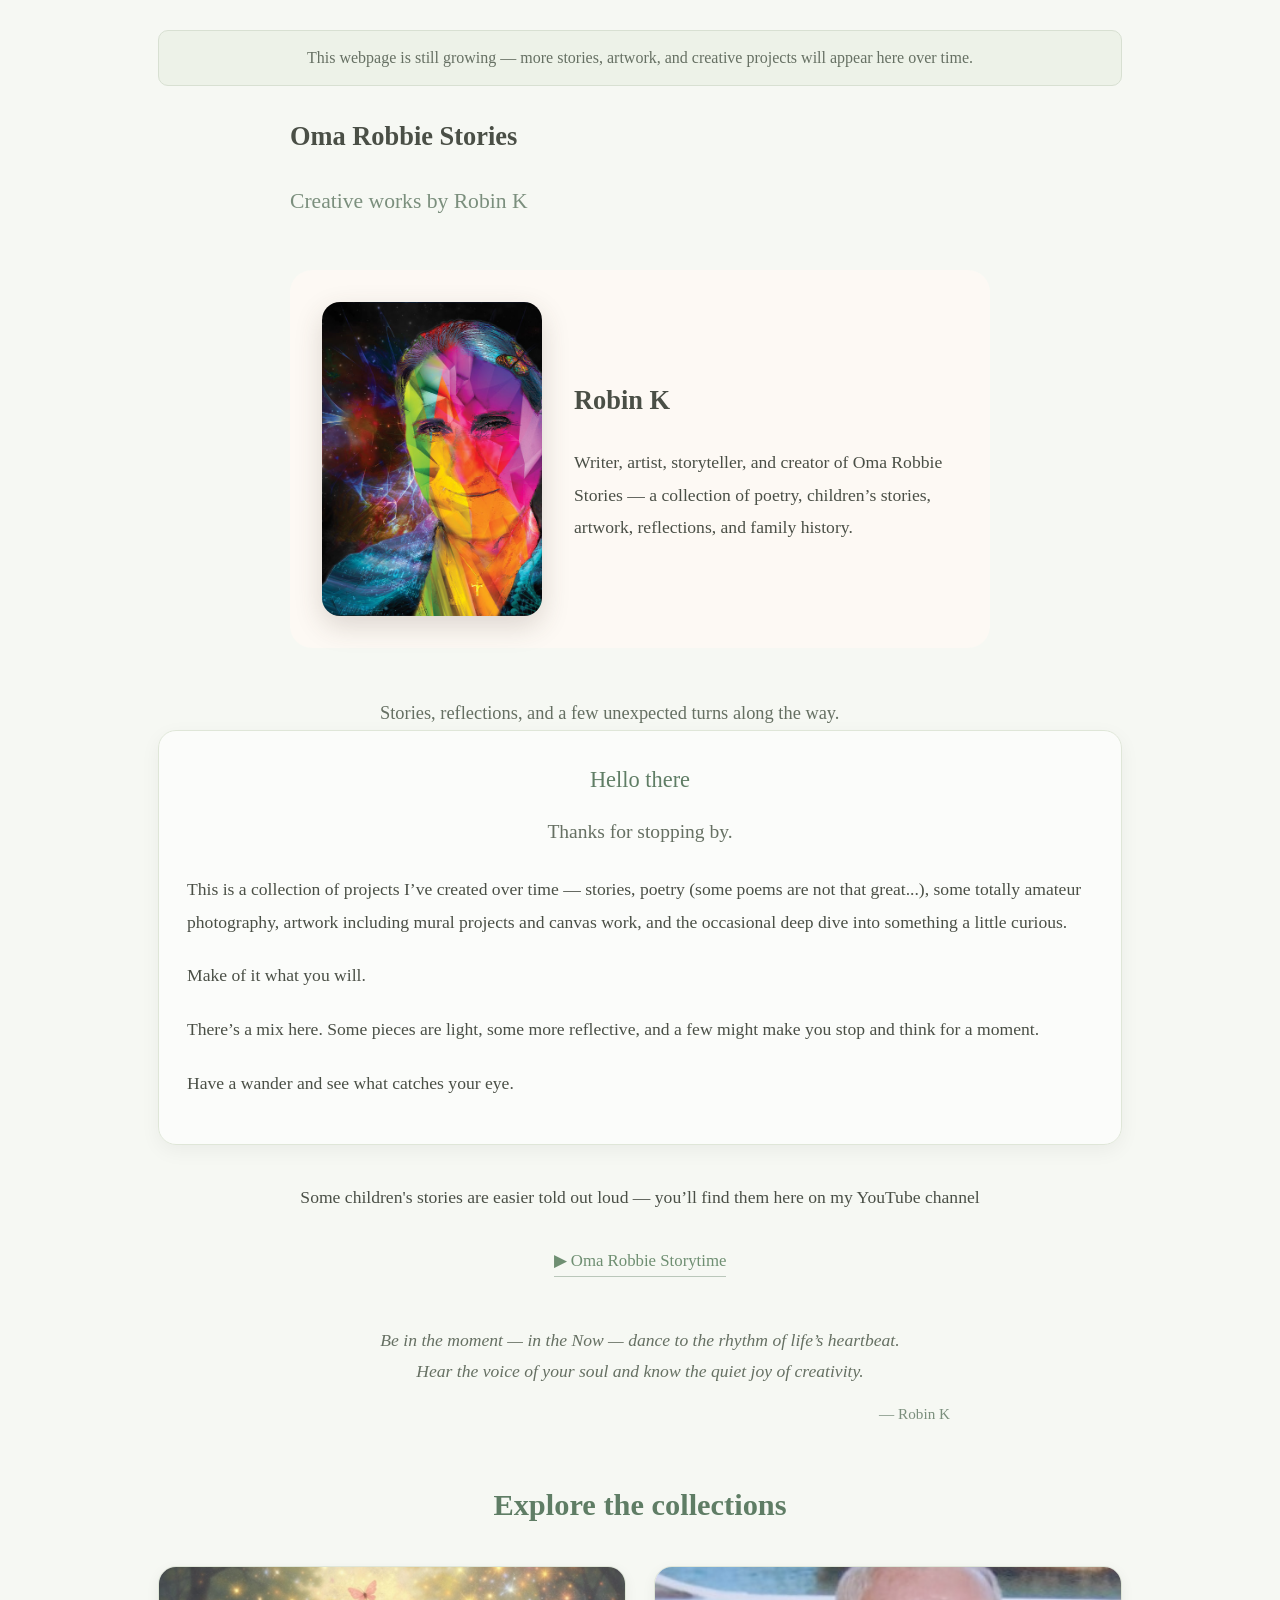
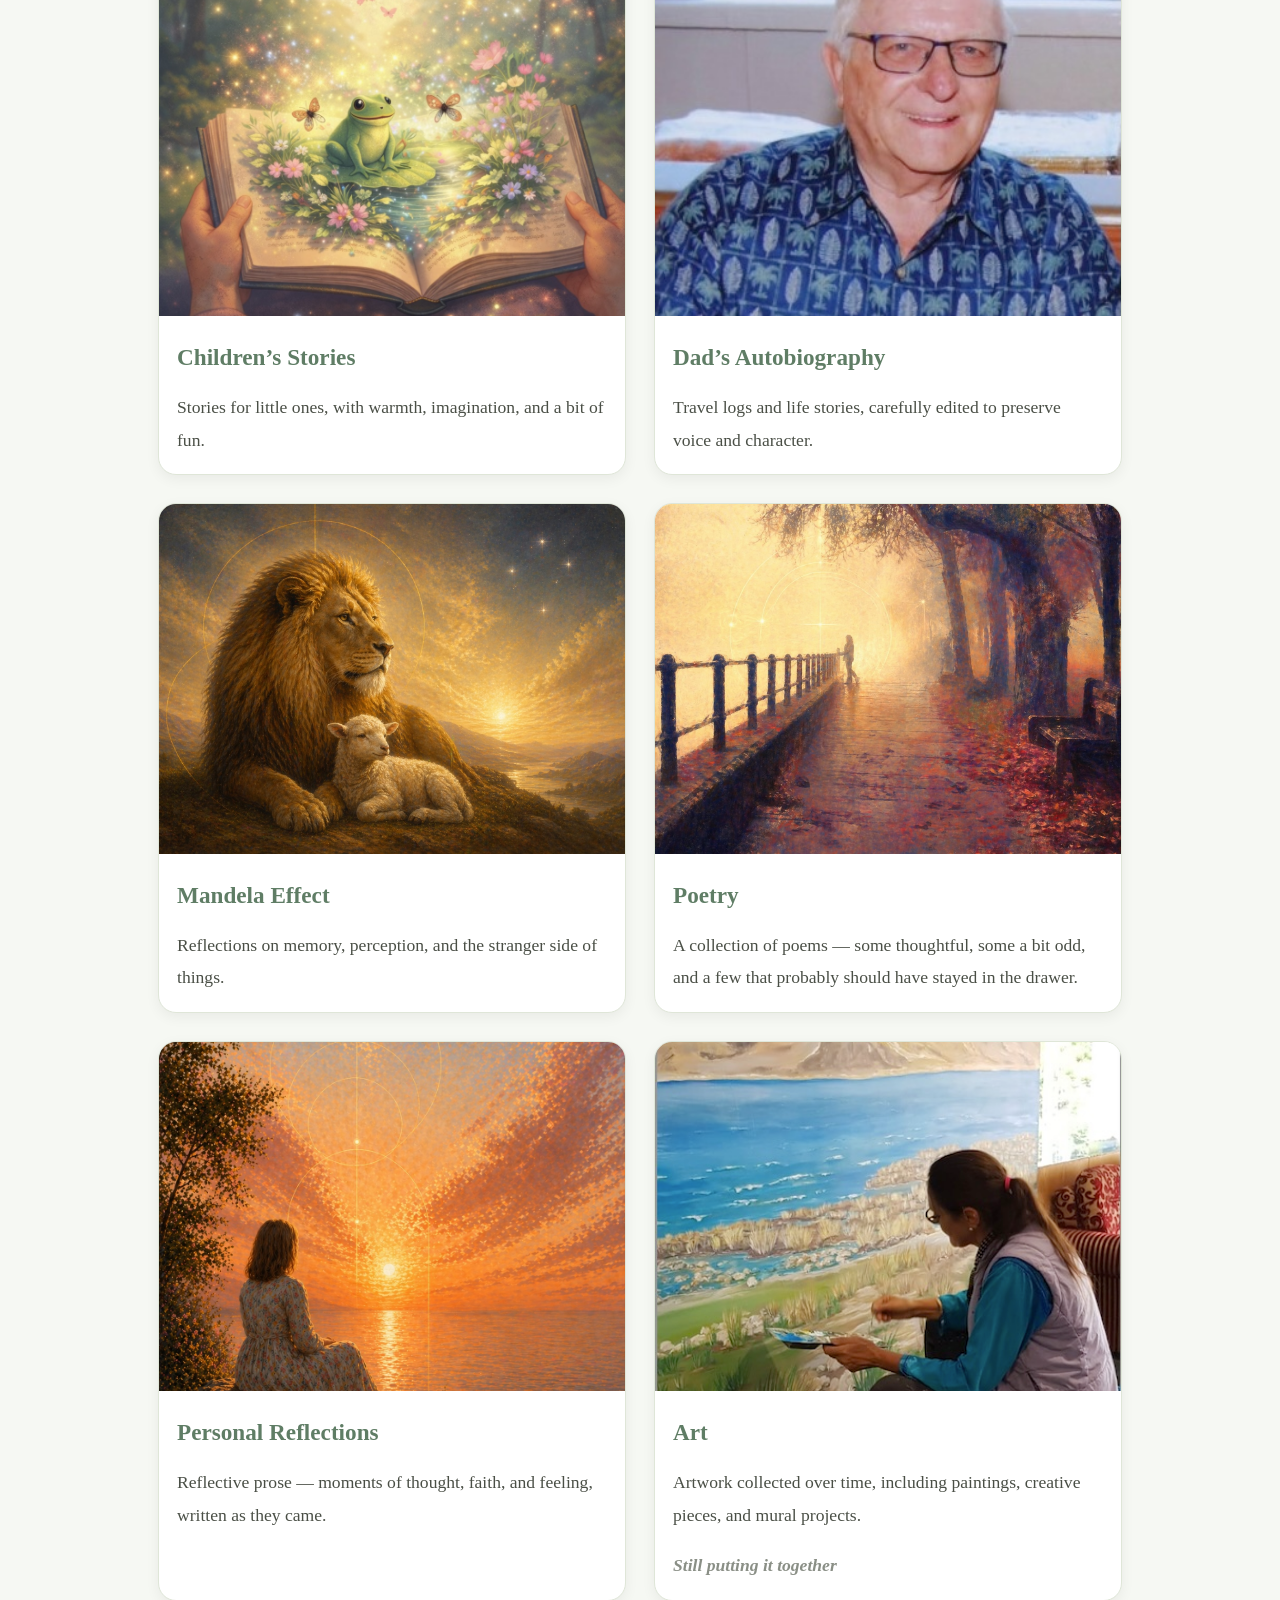
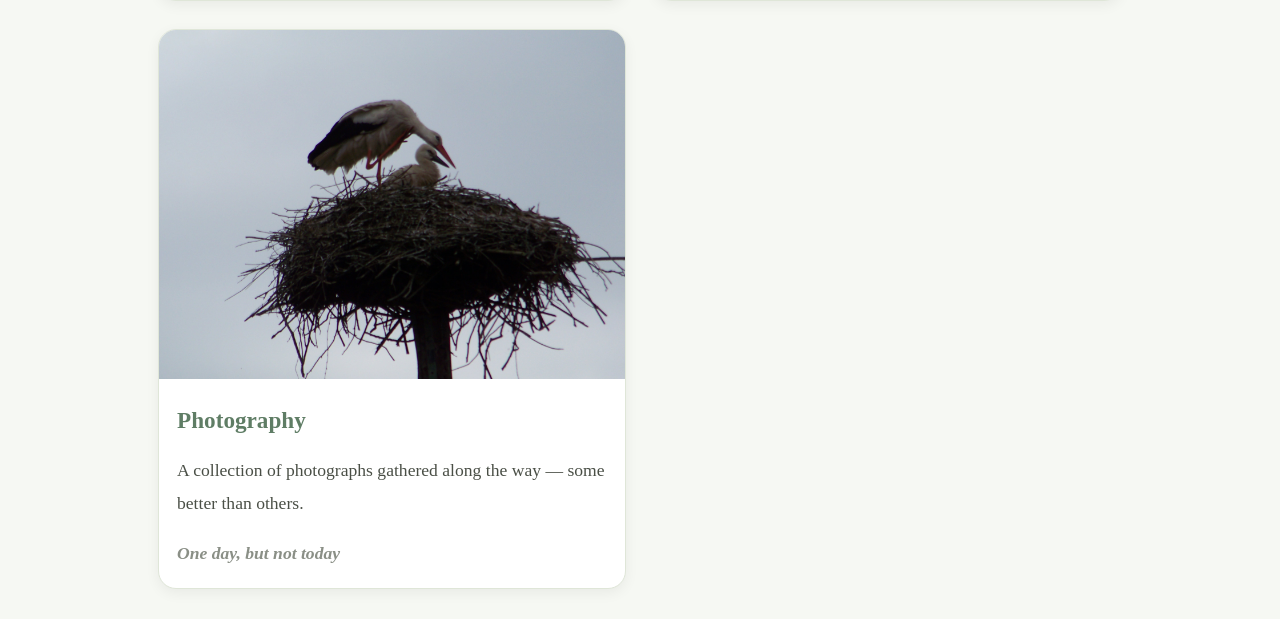
==== commit 48efd5b8: "Fix three broken website references" ====
--- a/index.html
+++ b/index.html
@@ -117,7 +117,7 @@
         </p>
       </a>
 
-      <a href="reflections.html" class="card">
+      <a href="personal-reflections.html" class="card">
   <img src="images/reflections.jpg" alt="Personal reflections" />
   <h3>Personal Reflections</h3>
   <p>
--- a/styles.css
+++ b/styles.css
@@ -185,6 +185,10 @@
   text-align: center;
 }
 
+.text-section p {
+  max-width: 660px;
+  margin: 0 auto 1.2em;
+}
 
 /* =========================================================
    4. INDEX / HOME PAGE
@@ -618,6 +622,18 @@
   background: var(--bg-muted);
 }
 
+.image-pair {
+  display: grid;
+  grid-template-columns: 1fr 1fr;
+  gap: 24px;
+}
+
+.image-card img {
+  width: 100%;
+  display: block;
+  border-radius: var(--radius-md);
+}
+
 .story-caption {
   font-size: 1rem;
   color: var(--text-soft);
@@ -649,40 +665,6 @@
   color: var(--text-subtle);
   font-size: 1.25rem;
   margin-bottom: 20px;
-}
-
-.spread-nav {
-  display: flex;
-  justify-content: space-between;
-  align-items: center;
-  gap: 16px;
-  margin-top: 22px;
-  flex-wrap: wrap;
-}
-
-.turn-link {
-  display: inline-block;
-  padding: 10px 14px;
-  border: 1px solid var(--border-soft);
-  border-radius: 999px;
-  background: rgba(255, 255, 255, 0.75);
-  color: var(--text-heading);
-  font-size: 1rem;
-   text-decoration: none;
-  transition: background 0.25s ease, transform 0.25s ease;
-}
-
-.turn-link:hover {
-  background: var(--bg-soft);
-   text-decoration: none;
- transform: translateY(-2px);
-}
-
-.swipe-note {
-  text-align: center;
-  color: var(--text-soft);
-  font-size: 0.98rem;
-  margin: 10px 0 20px;
 }
 
 /* MOBILE */
@@ -1070,6 +1052,7 @@
   }
 }
 
+
 /* =========================================================
    14. MOBILE
 ========================================================= */
@@ -1126,6 +1109,11 @@
 
   .page-images.two-images {
     grid-template-columns: 1fr;
+  }
+
+  .image-pair {
+    grid-template-columns: 1fr;
+    gap: 18px;
   }
 
   .cover-title {
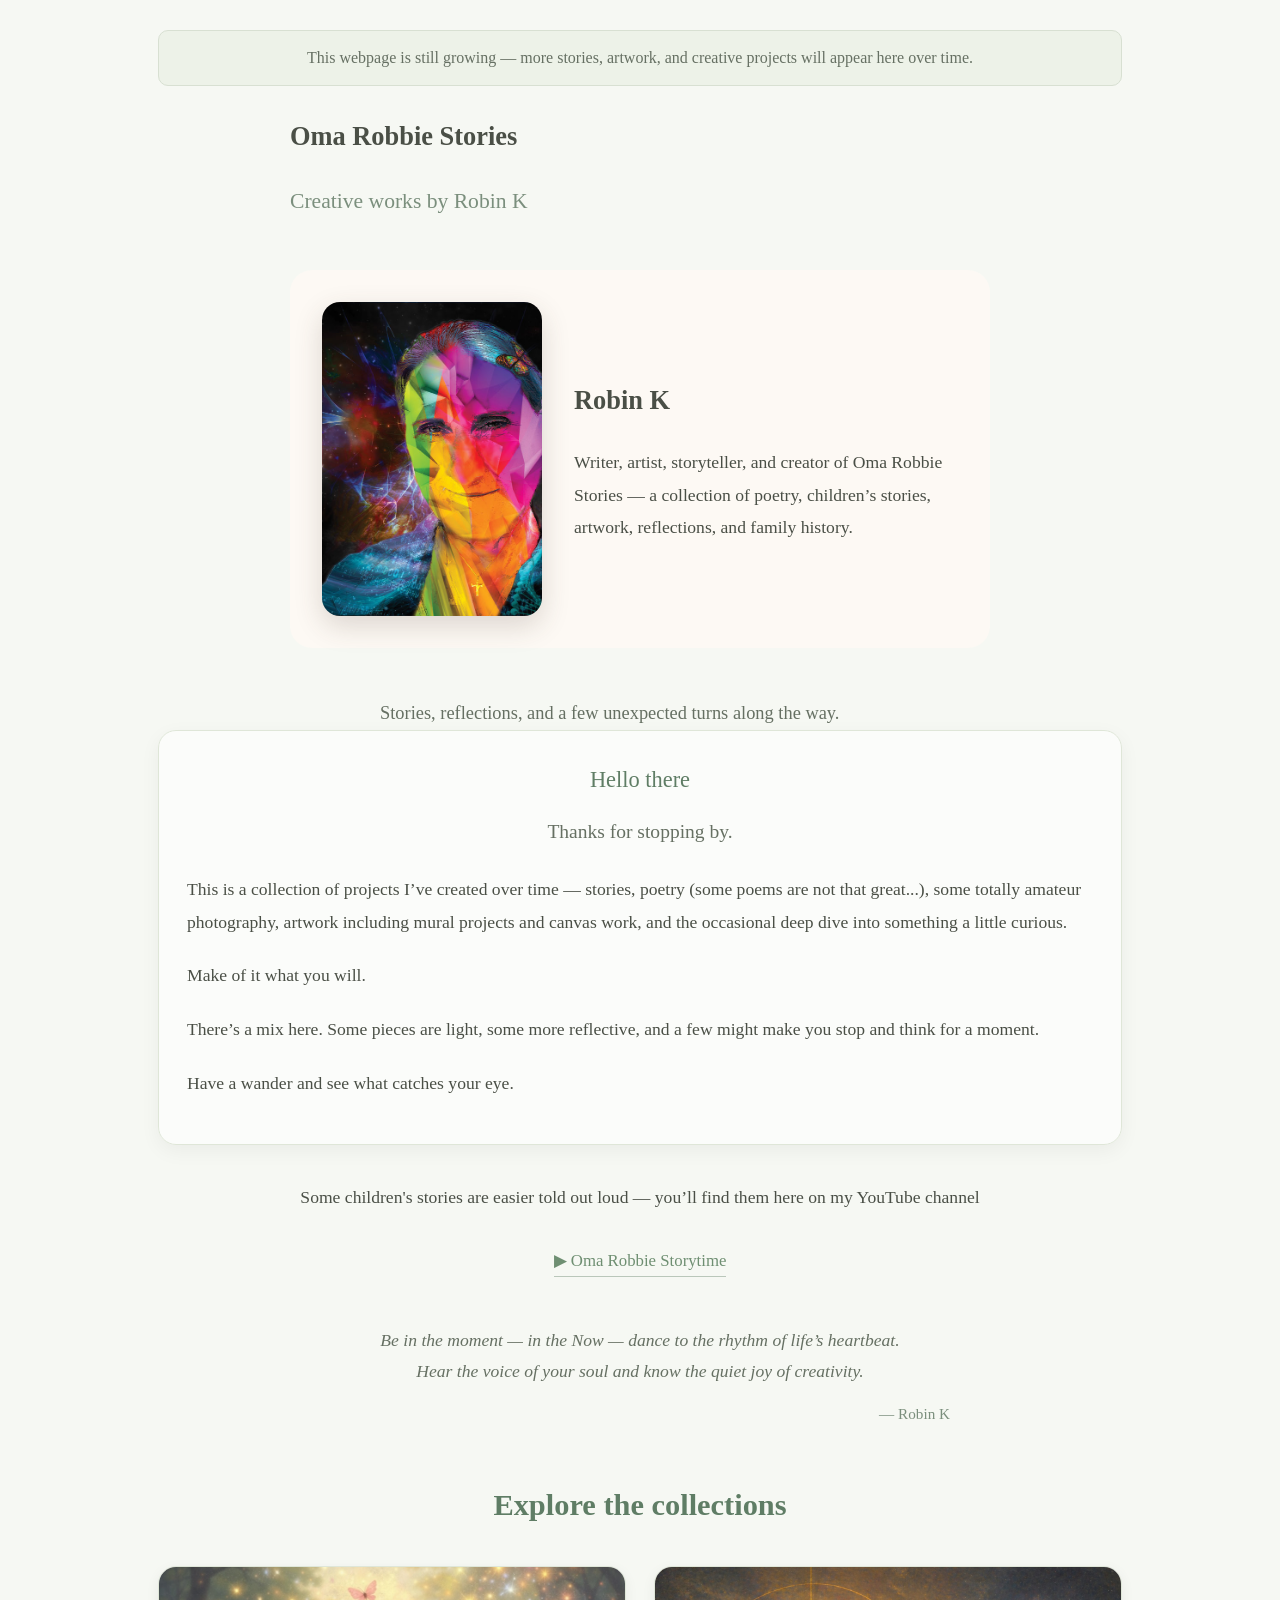
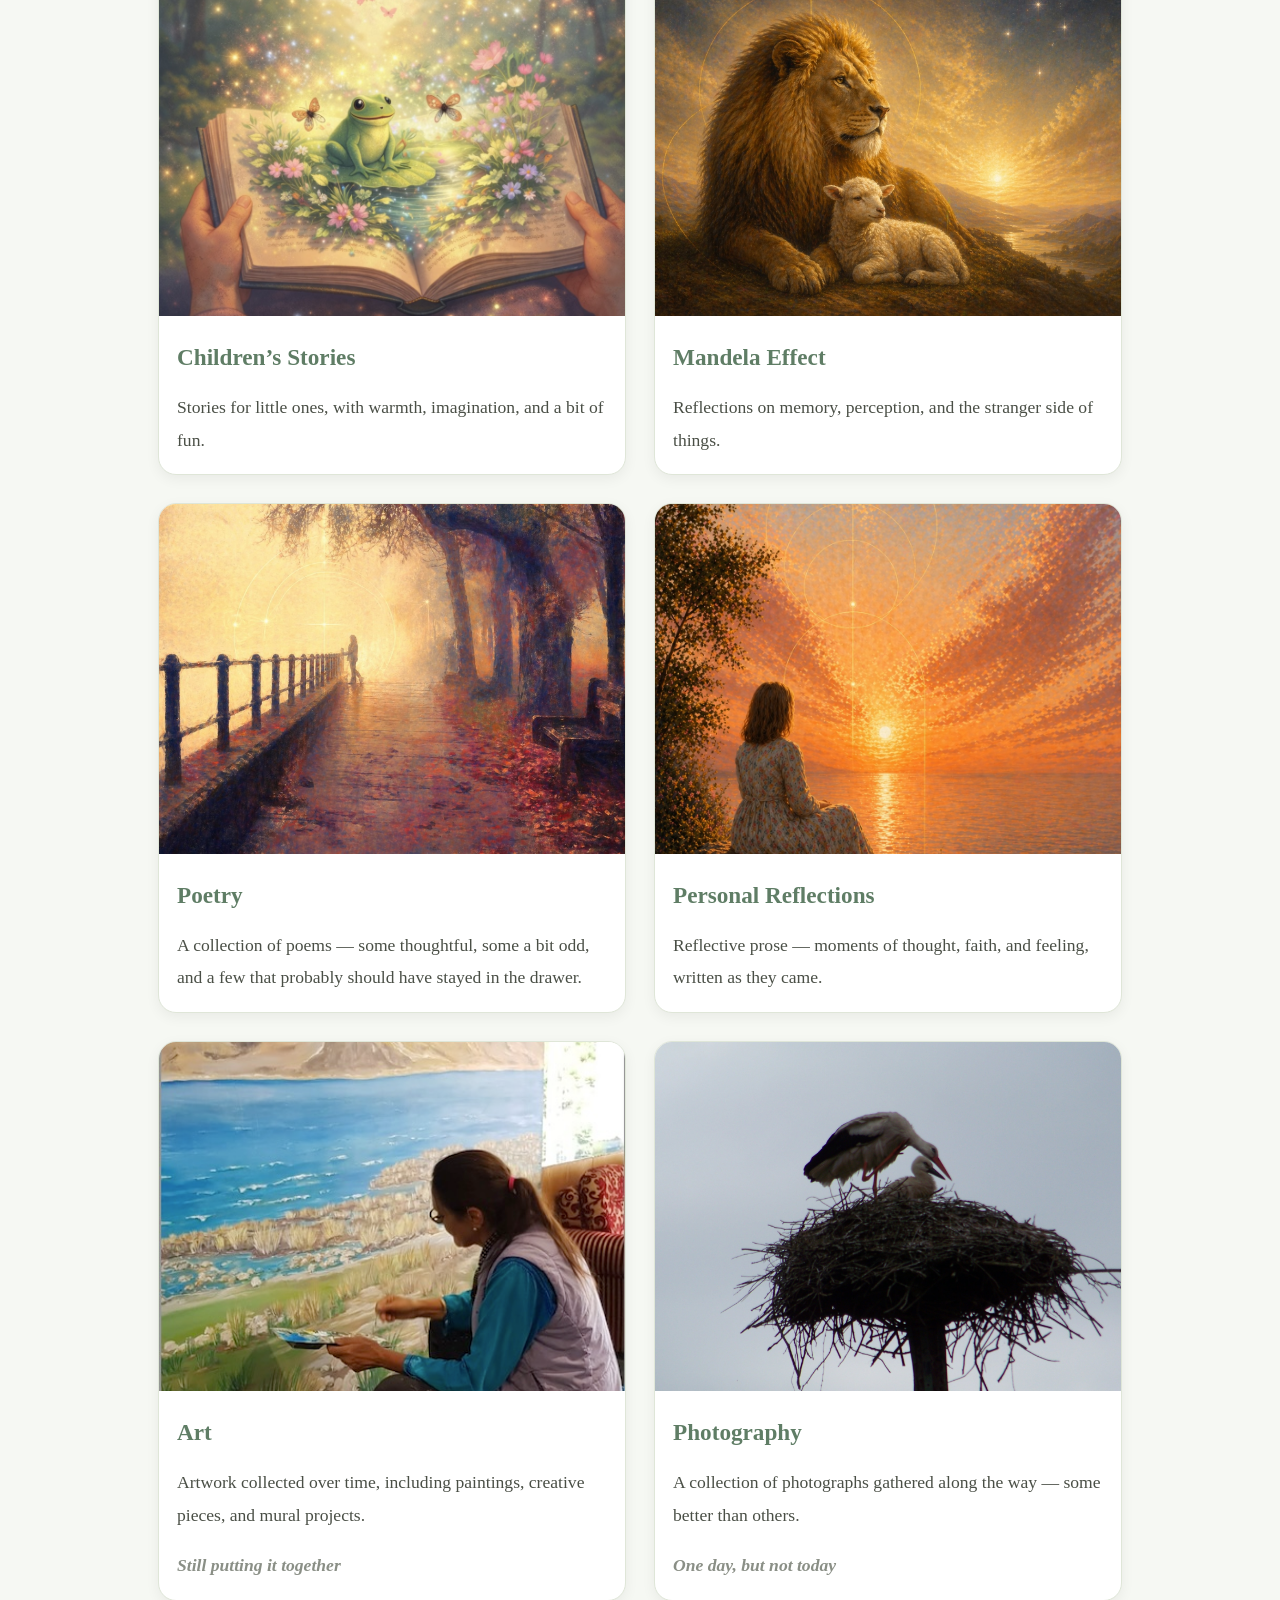
==== commit ec2cdb34: "Temporarily unlist Dad's autobiography homepage card" ====
--- a/index.html
+++ b/index.html
@@ -92,6 +92,7 @@
         </p>
       </a>
 
+      <!-- Temporarily hidden pending Dad's editorial approval. Remove this comment wrapper to restore.
        <a href="dads-autobiography.html" class="card">
         <img src="images/dad.jpg" alt="Dad’s autobiography" />
         <h3>Dad’s Autobiography</h3>
@@ -99,6 +100,7 @@
           Travel logs and life stories, carefully edited to preserve voice and character.
         </p>
       </a>
+      -->
 
       <a href="mandela.html" class="card">
         <img src="images/mandela-lion-lamb.jpg" alt="Mandela Effect" />
--- a/styles.css
+++ b/styles.css
@@ -1320,6 +1320,7 @@
 .toc ul {
   list-style: none;
   padding: 0;
+  margin-left: 0;
 }
 
 .toc li {
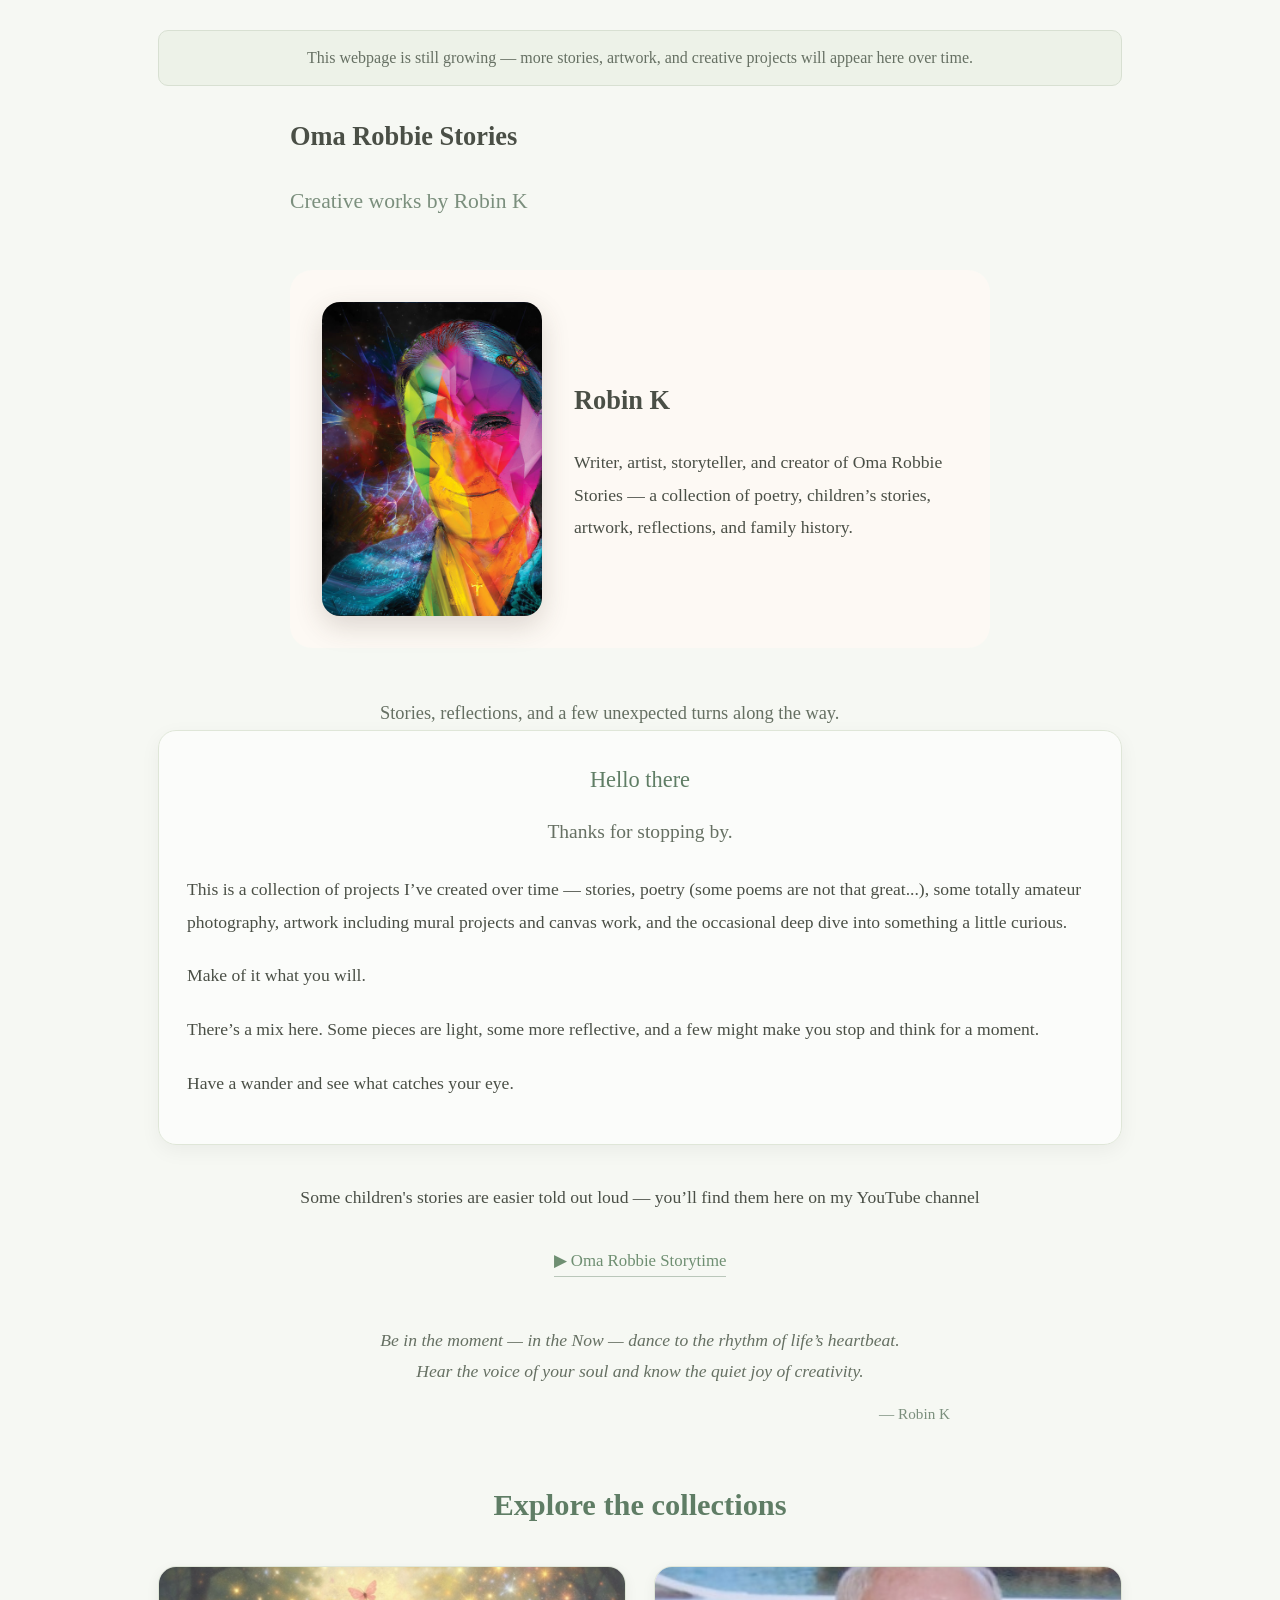
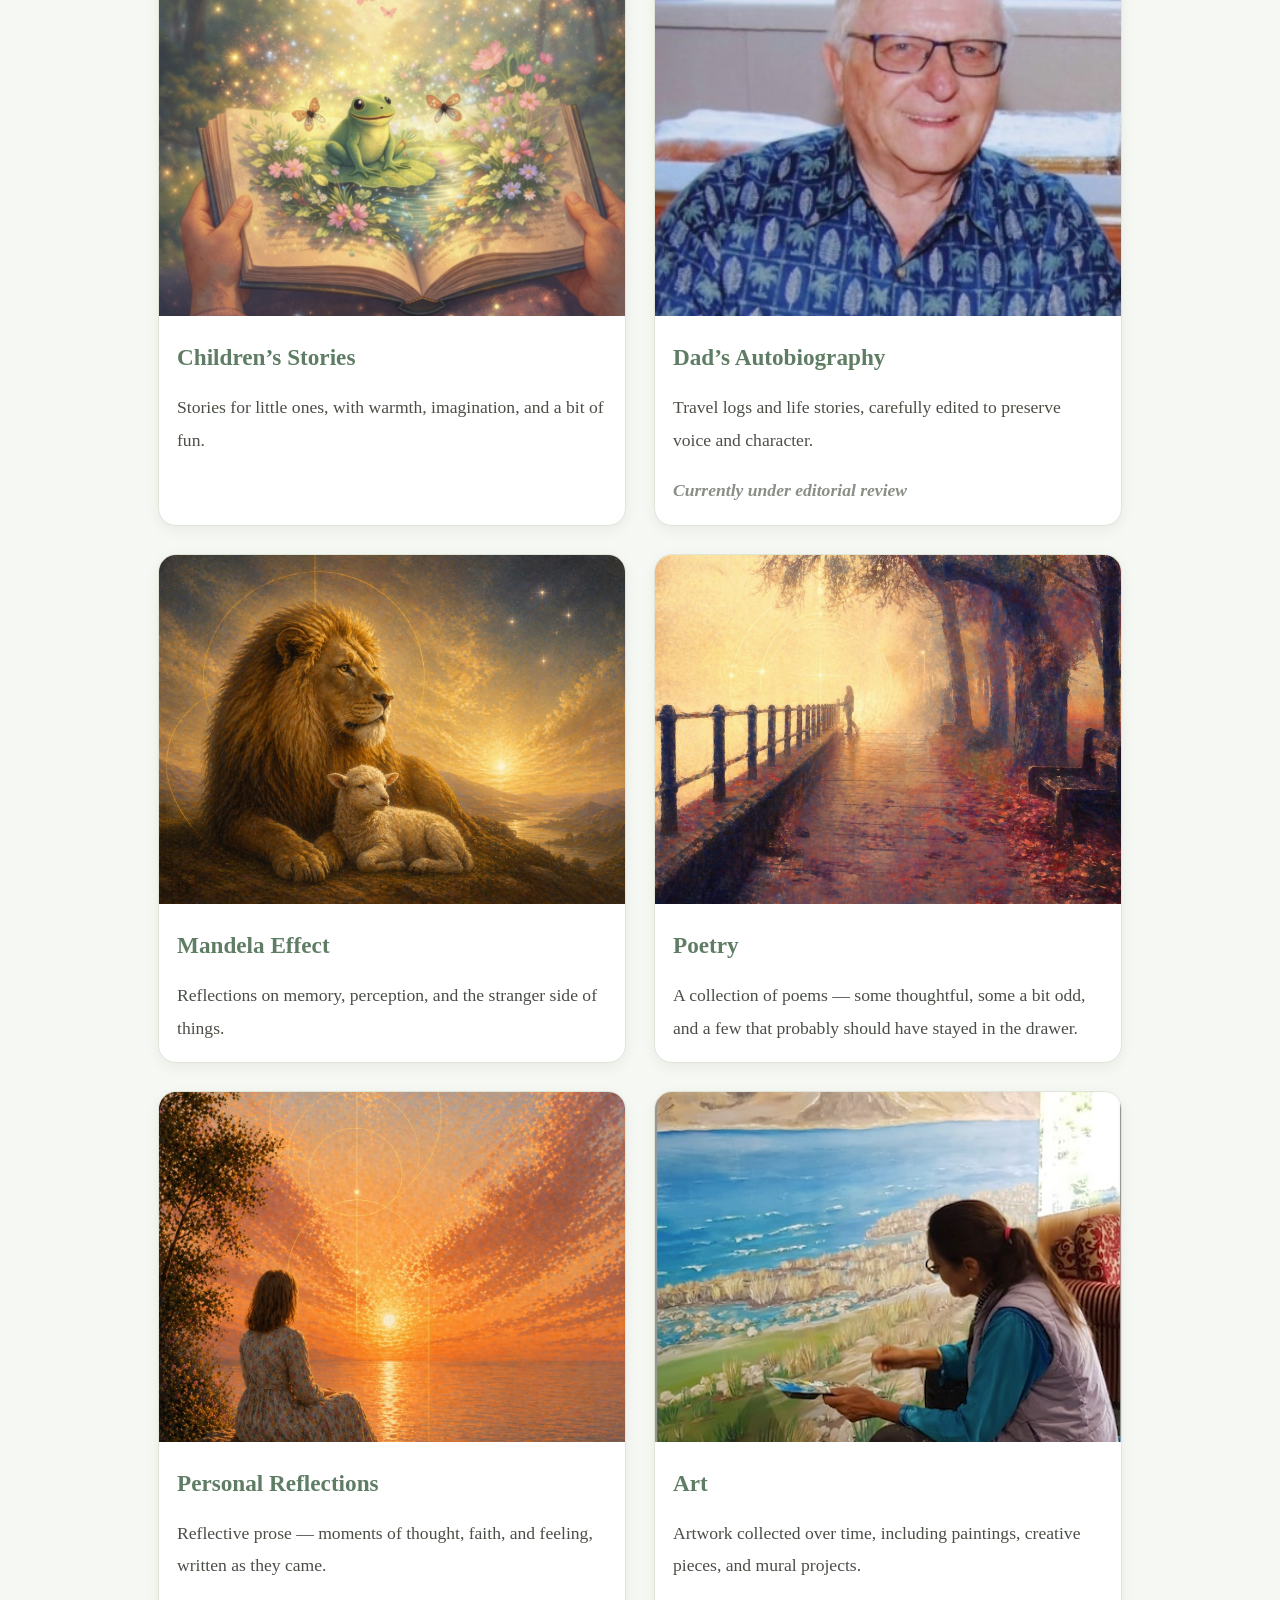
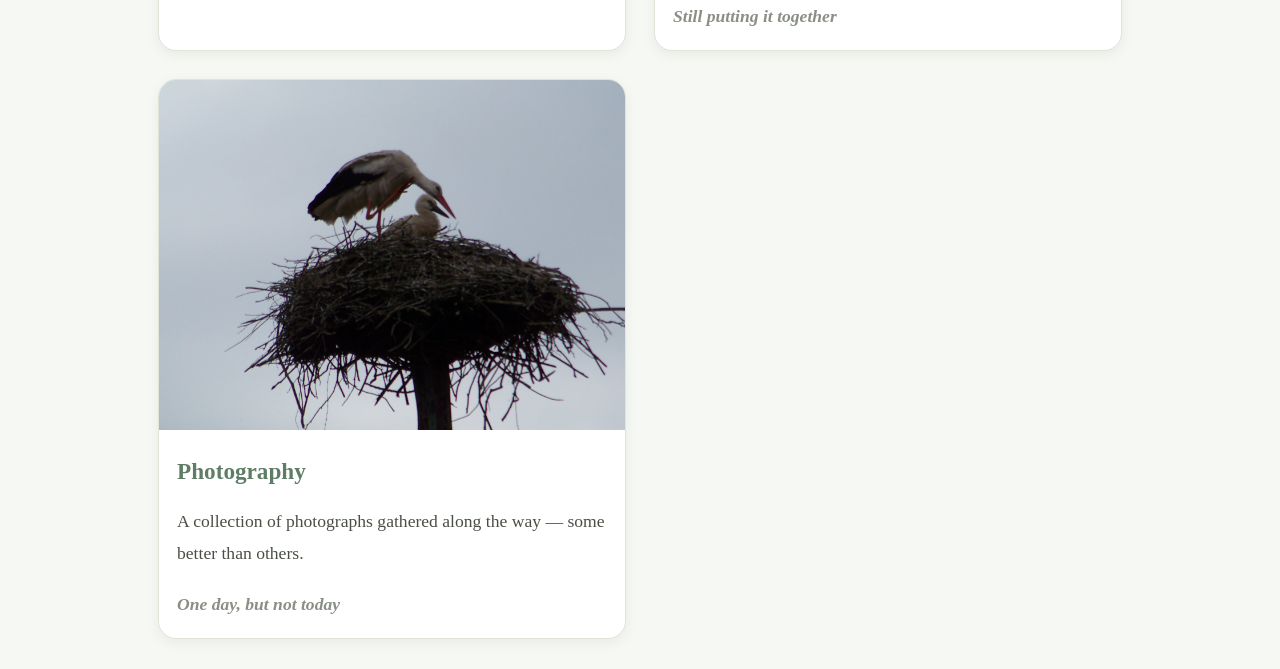
==== commit 41c4026e: "Show Dad's autobiography image without a navigation link" ====
--- a/index.html
+++ b/index.html
@@ -92,15 +92,15 @@
         </p>
       </a>
 
-      <!-- Temporarily hidden pending Dad's editorial approval. Remove this comment wrapper to restore.
-       <a href="dads-autobiography.html" class="card">
+      <!-- To restore access from this card after approval, change its div to an a with href="dads-autobiography.html" and remove the review note. -->
+      <div class="card">
         <img src="images/dad.jpg" alt="Dad’s autobiography" />
         <h3>Dad’s Autobiography</h3>
         <p>
           Travel logs and life stories, carefully edited to preserve voice and character.
         </p>
-      </a>
-      -->
+        <p class="coming-soon">Currently under editorial review</p>
+      </div>
 
       <a href="mandela.html" class="card">
         <img src="images/mandela-lion-lamb.jpg" alt="Mandela Effect" />
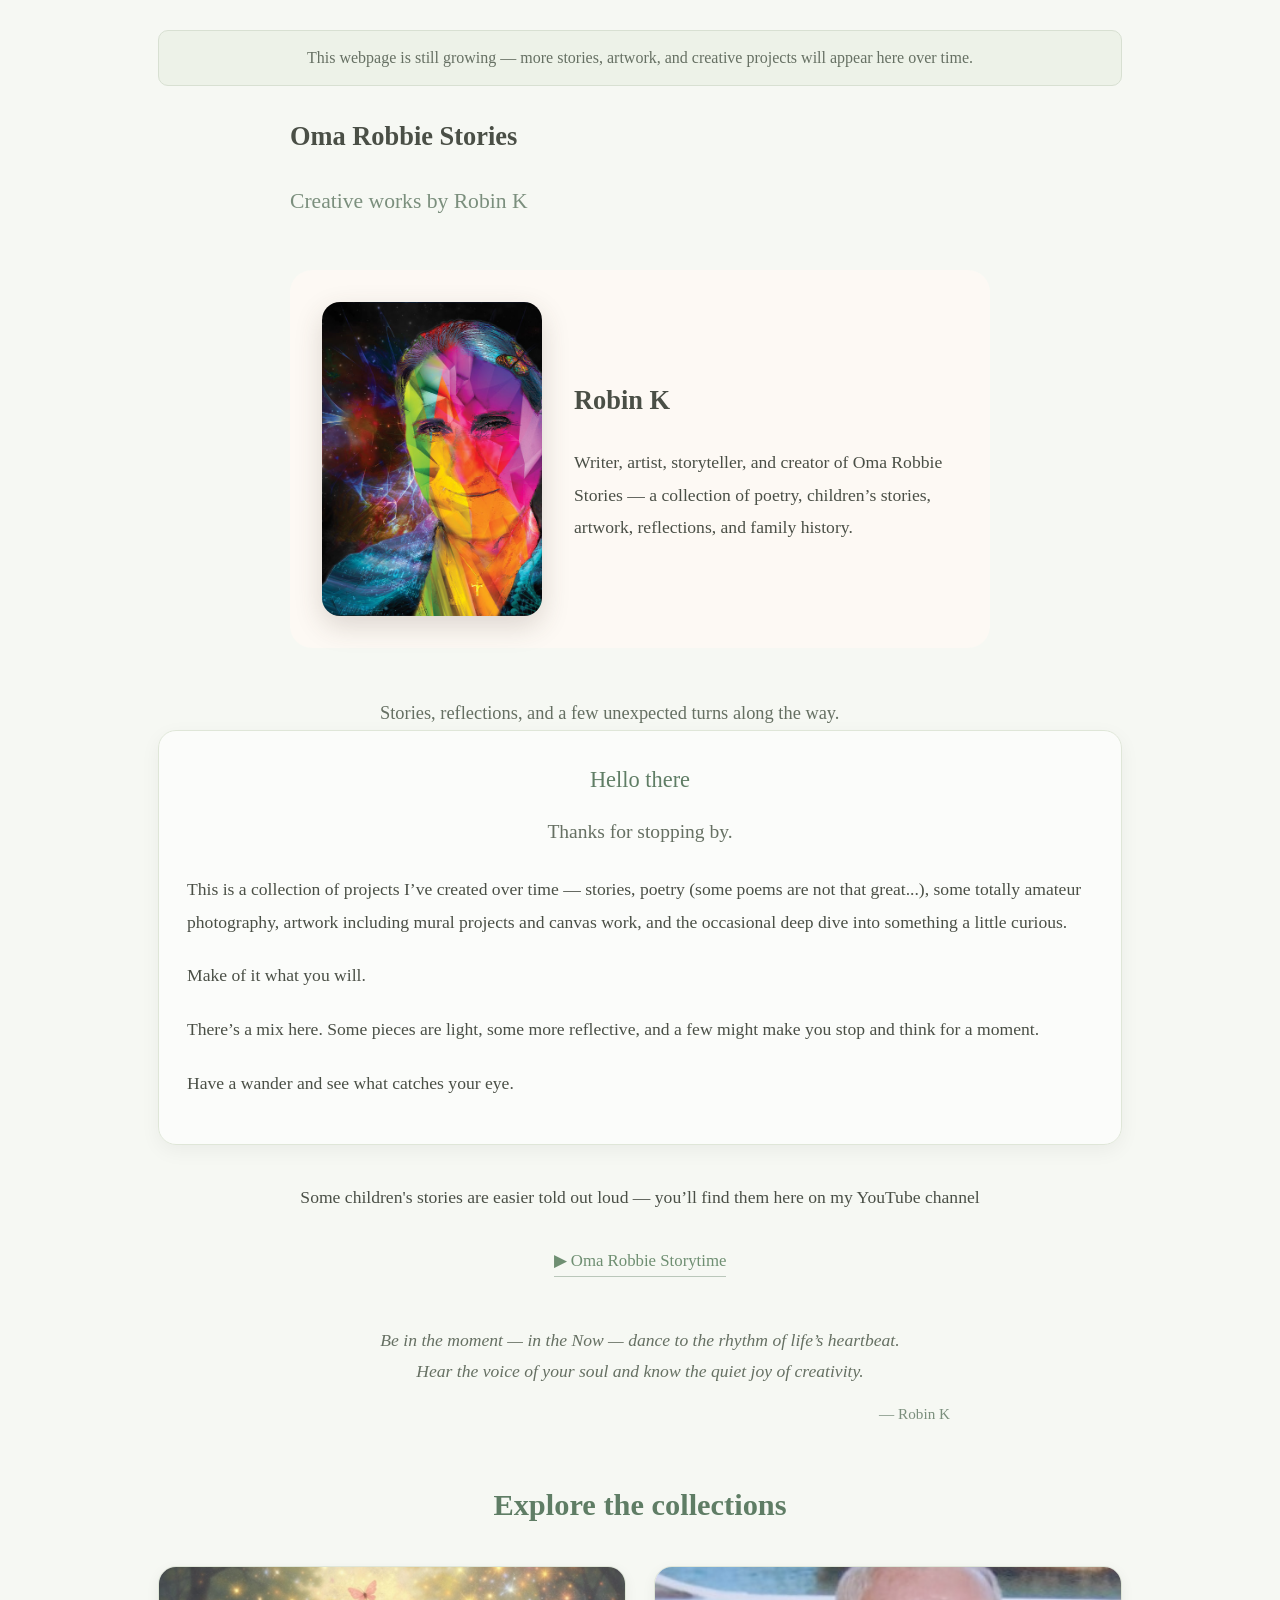
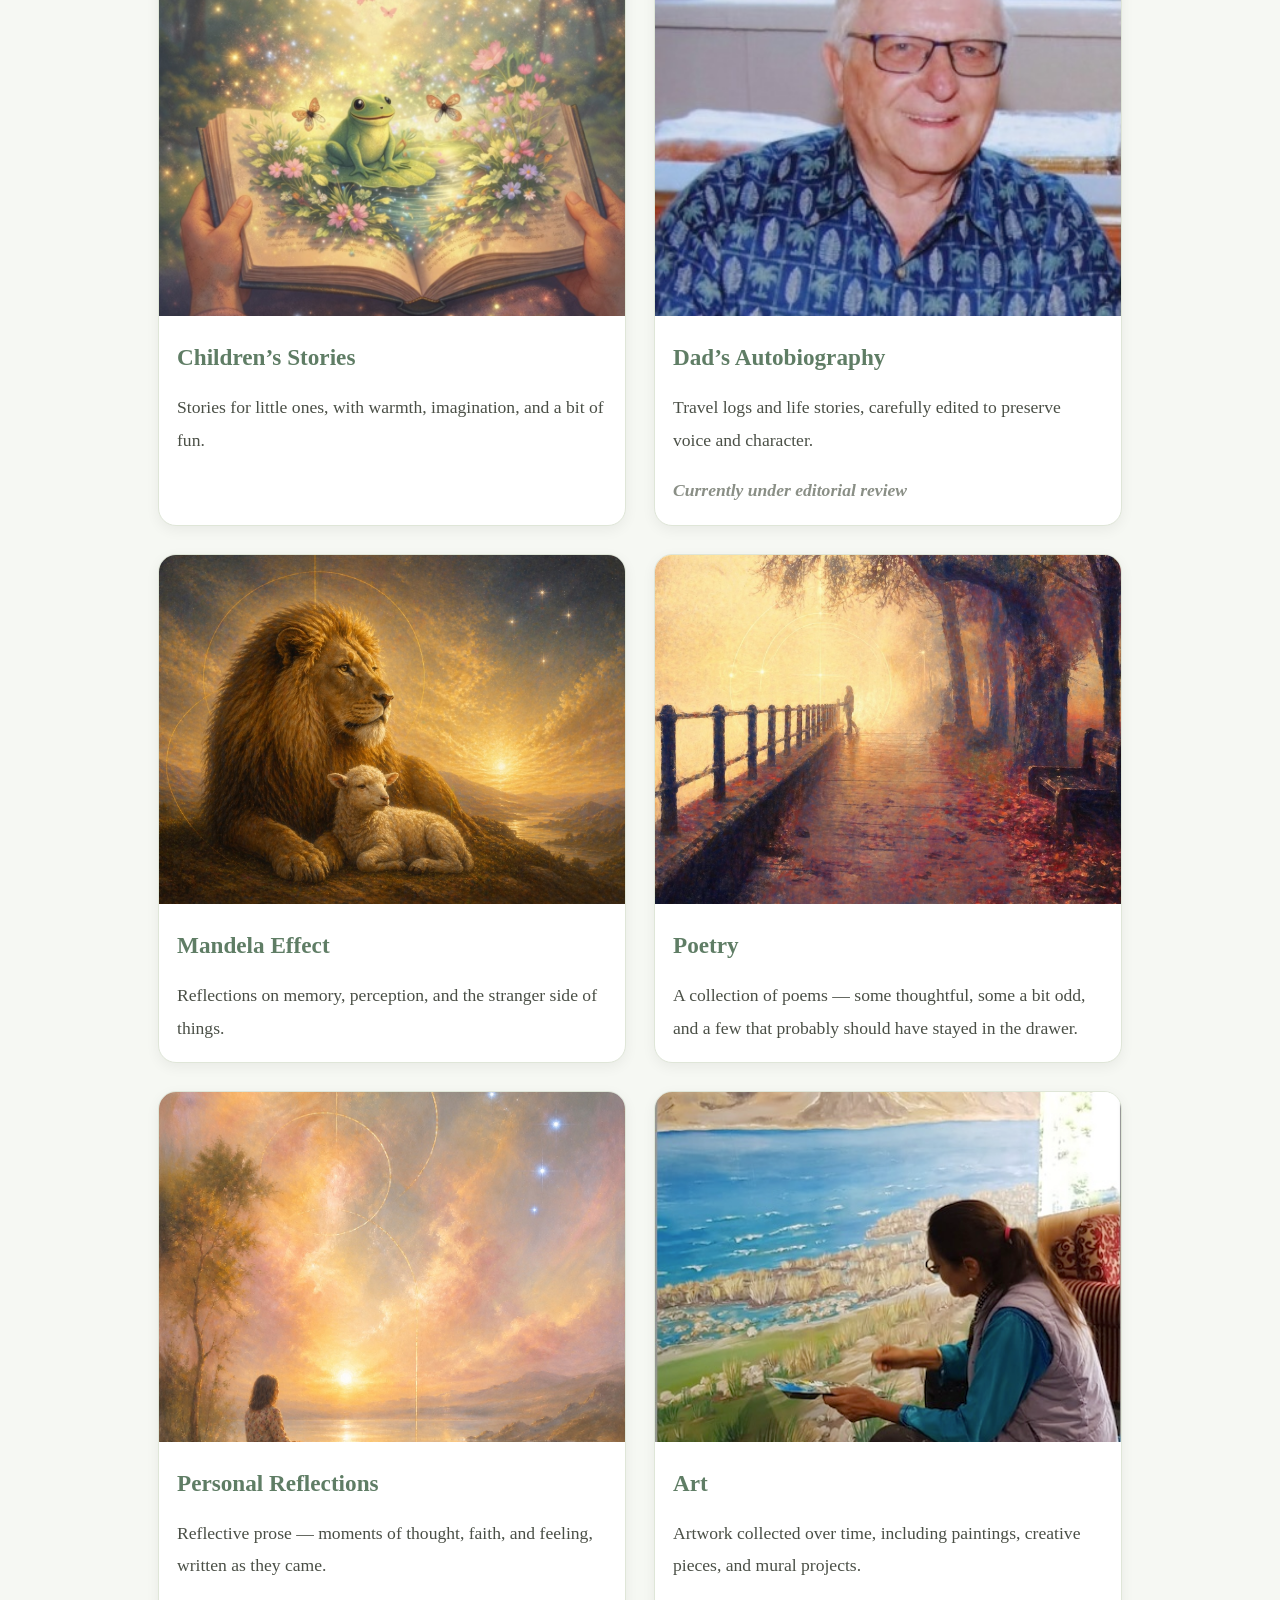
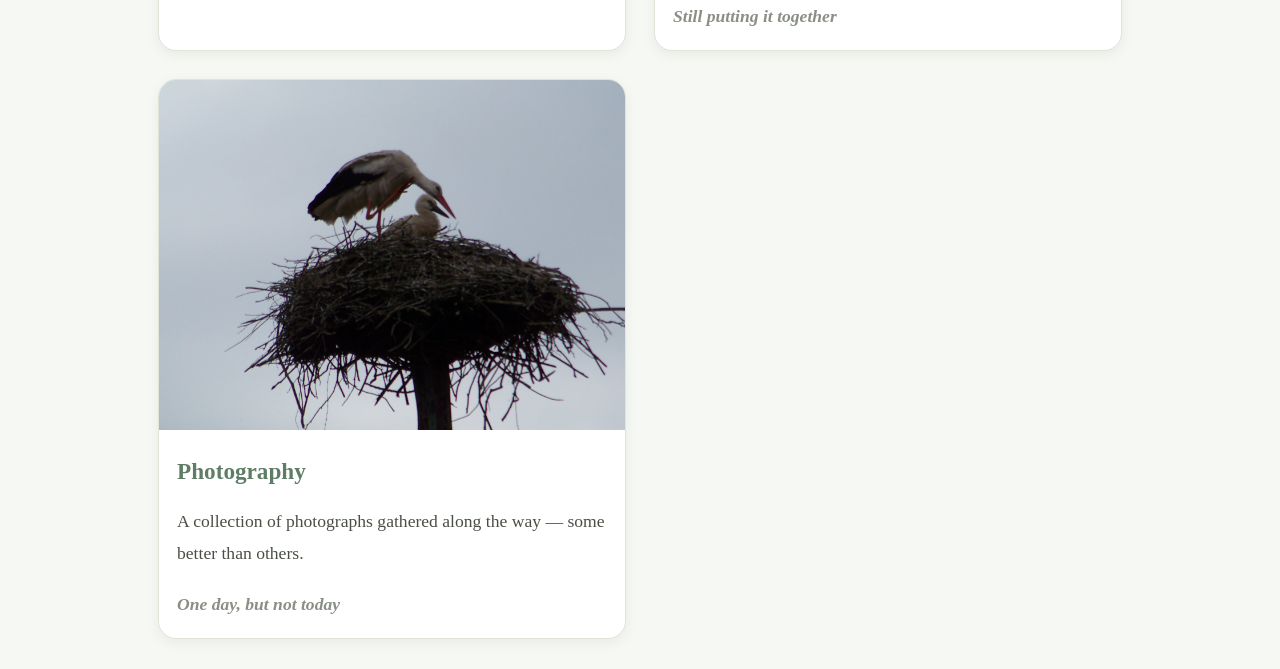
==== commit 15599a62: "Change image source and alt text in index.html Updated image source and alt text for personal reflec" ====
--- a/index.html
+++ b/index.html
@@ -120,7 +120,8 @@
       </a>
 
       <a href="personal-reflections.html" class="card">
-  <img src="images/reflections.jpg" alt="Personal reflections" />
+ <img src="images/personal-reflections.jpg"
+     alt="Personal Reflections artwork" />
   <h3>Personal Reflections</h3>
   <p>
     Reflective prose — moments of thought, faith, and feeling, written as they came.
